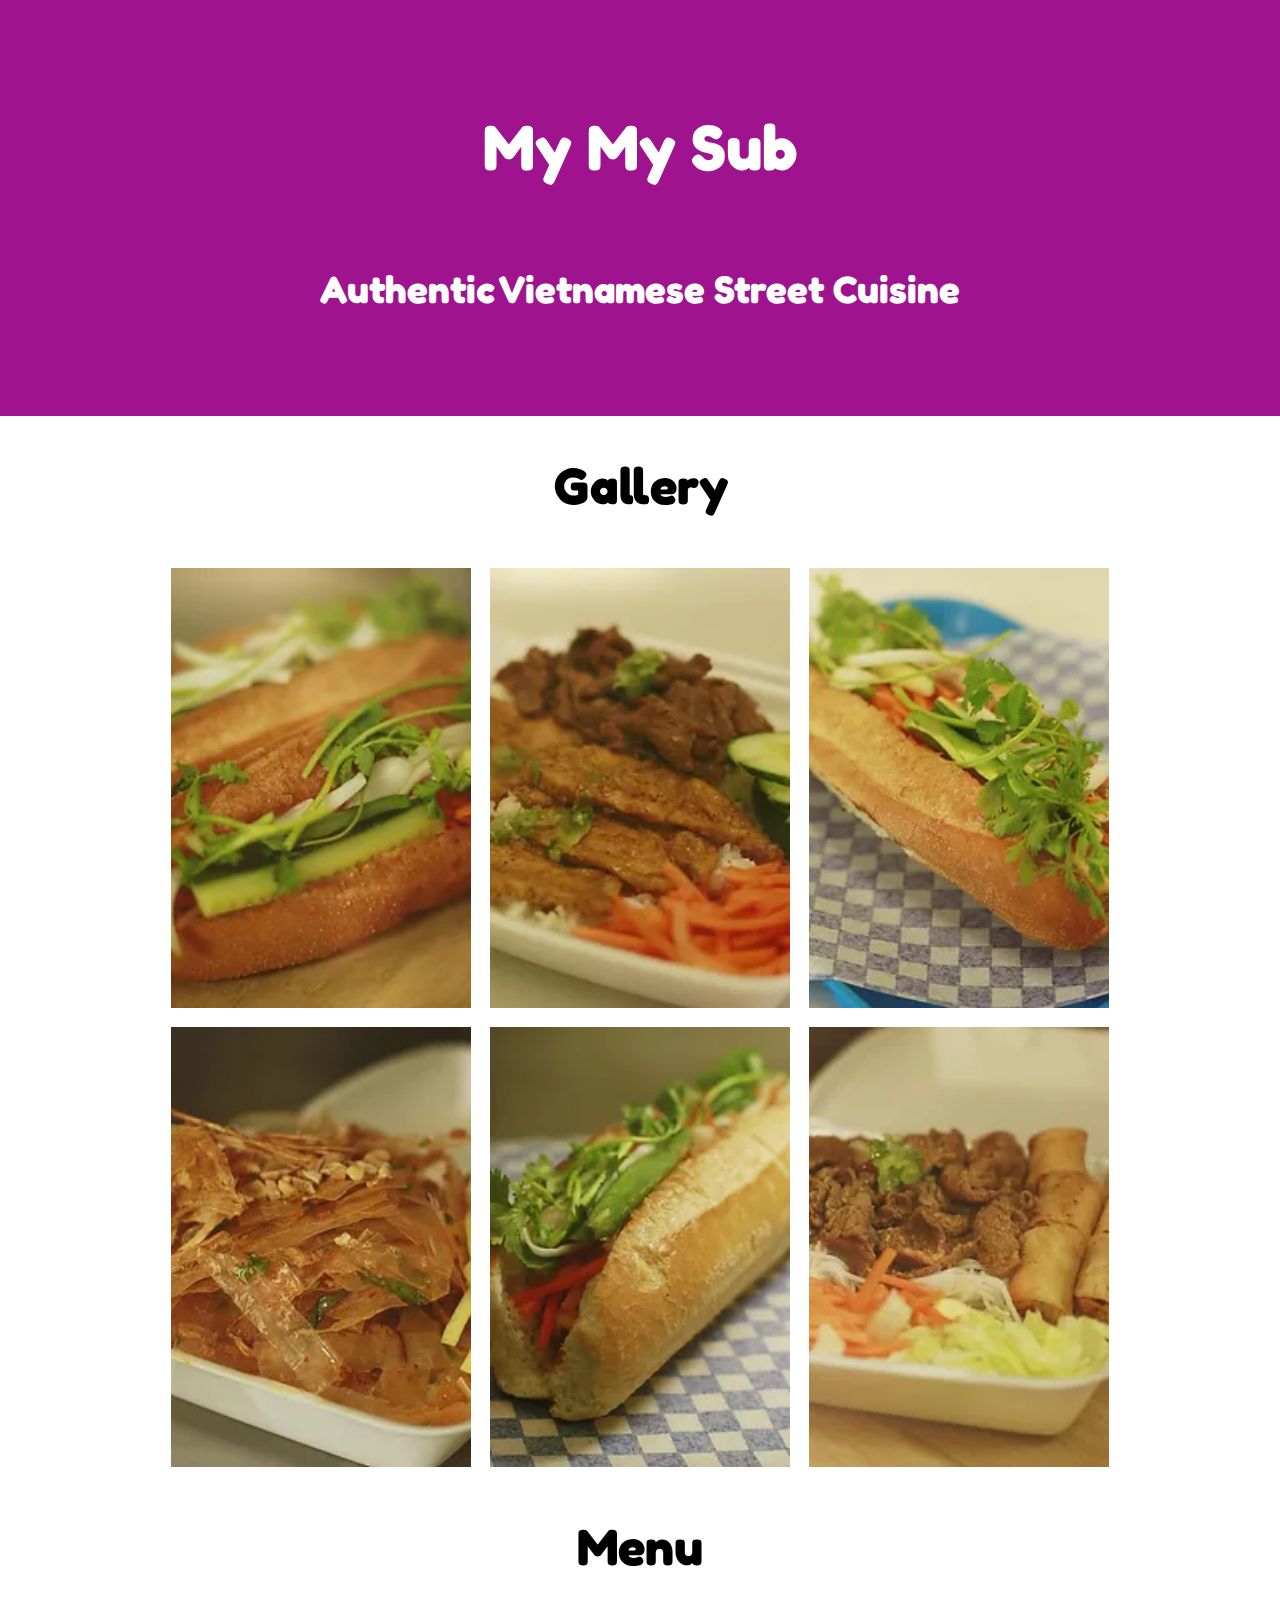
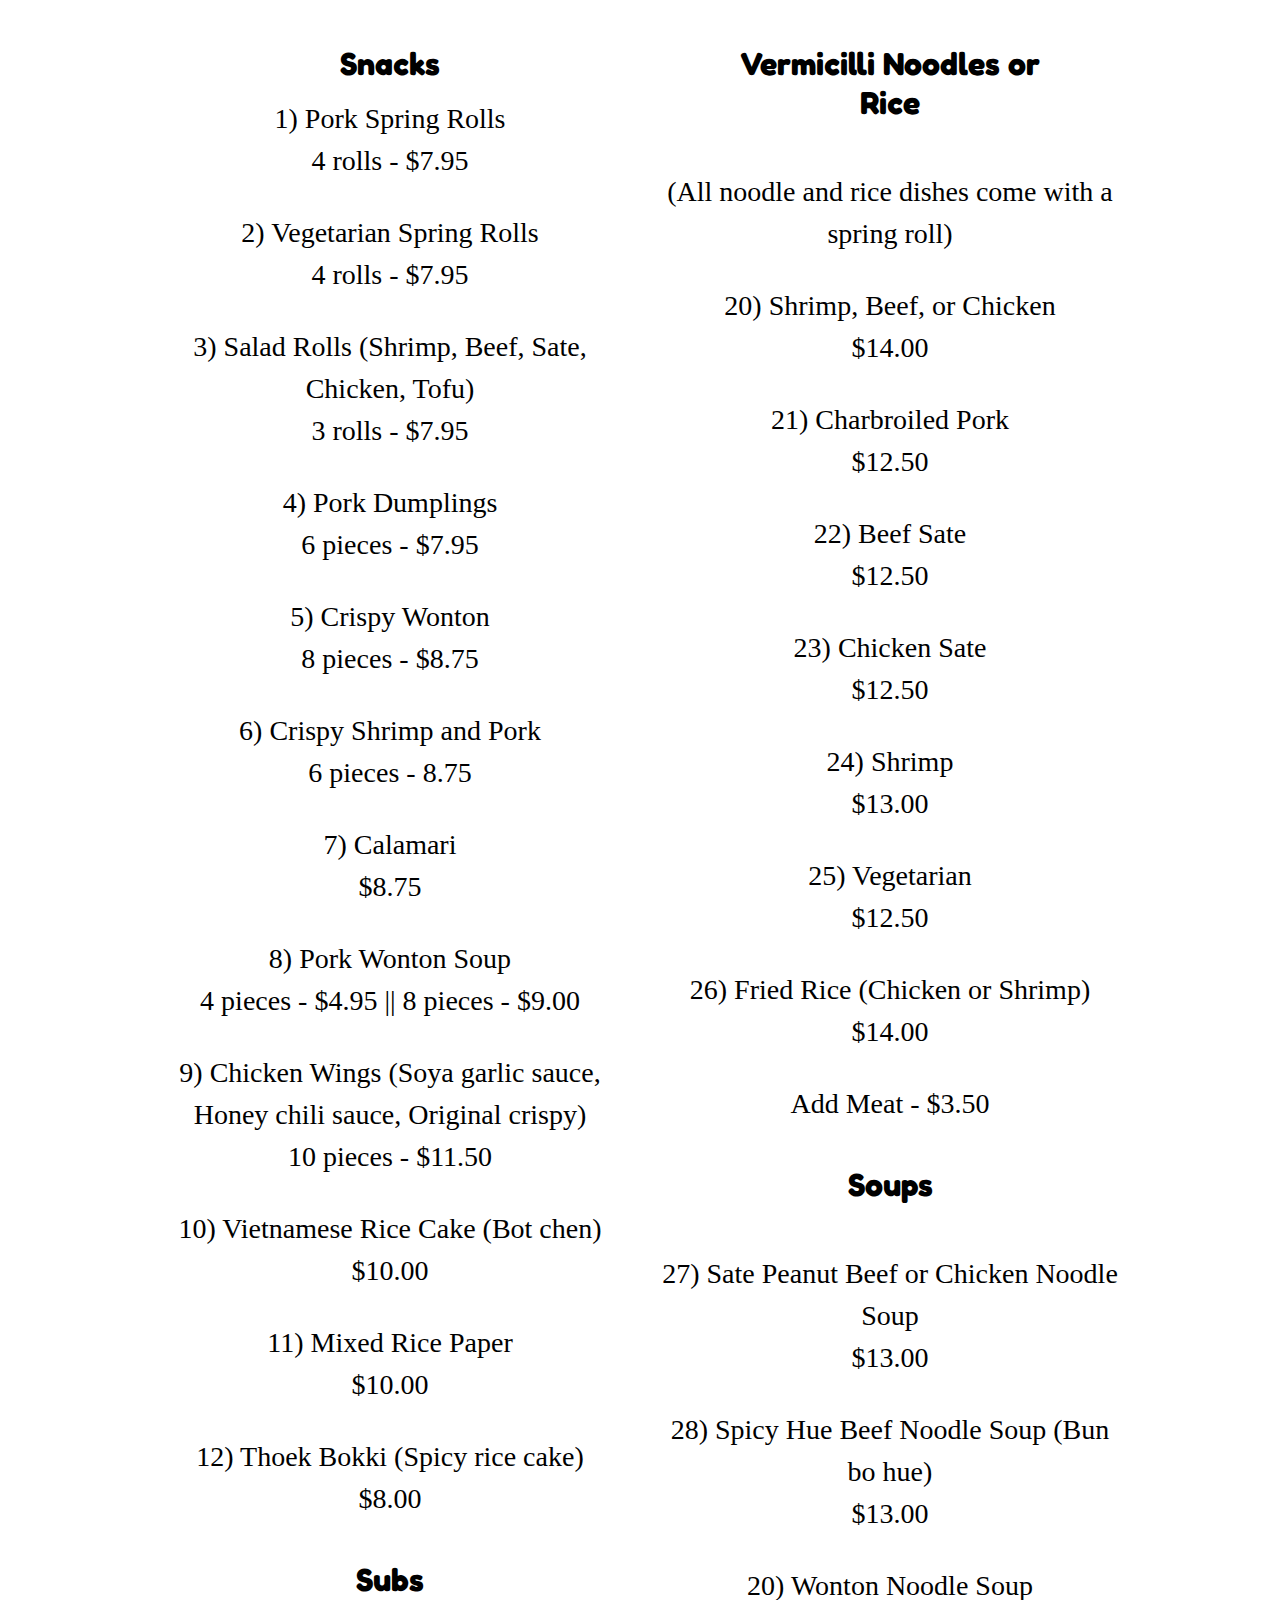
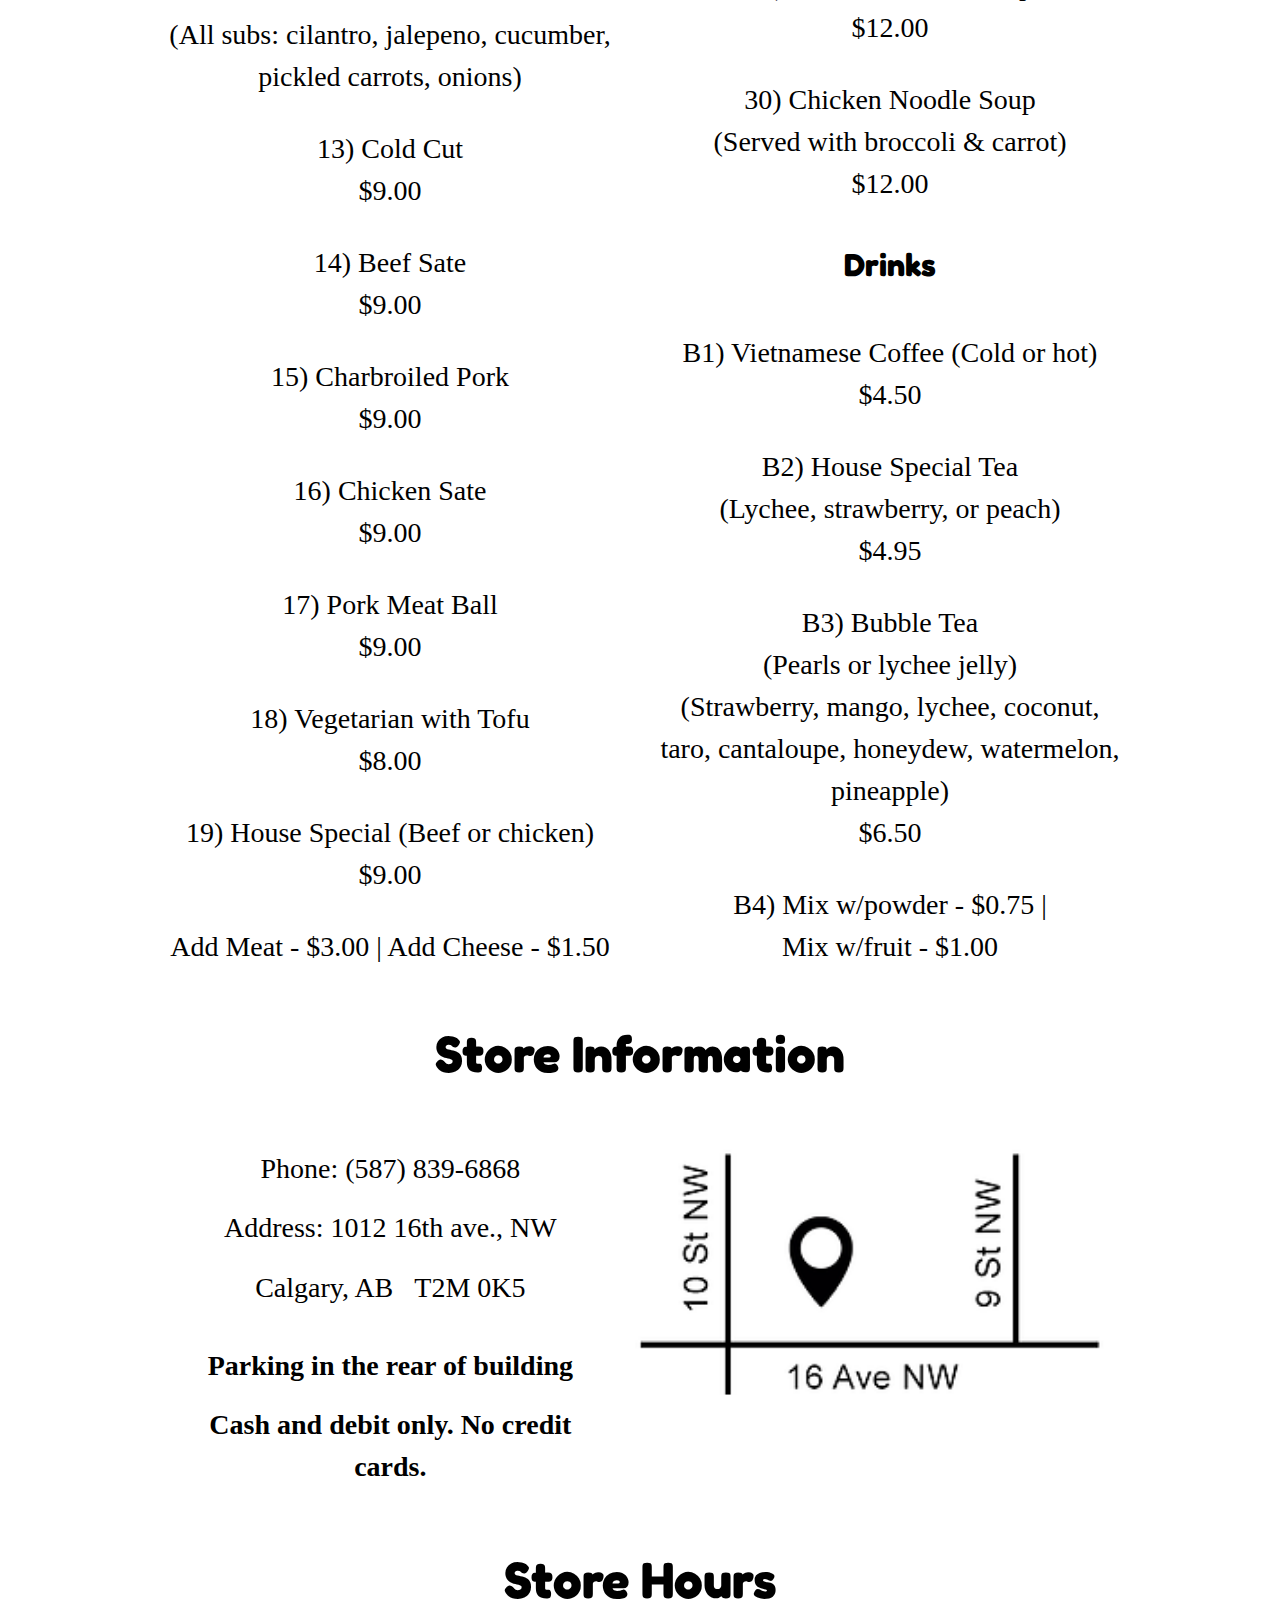
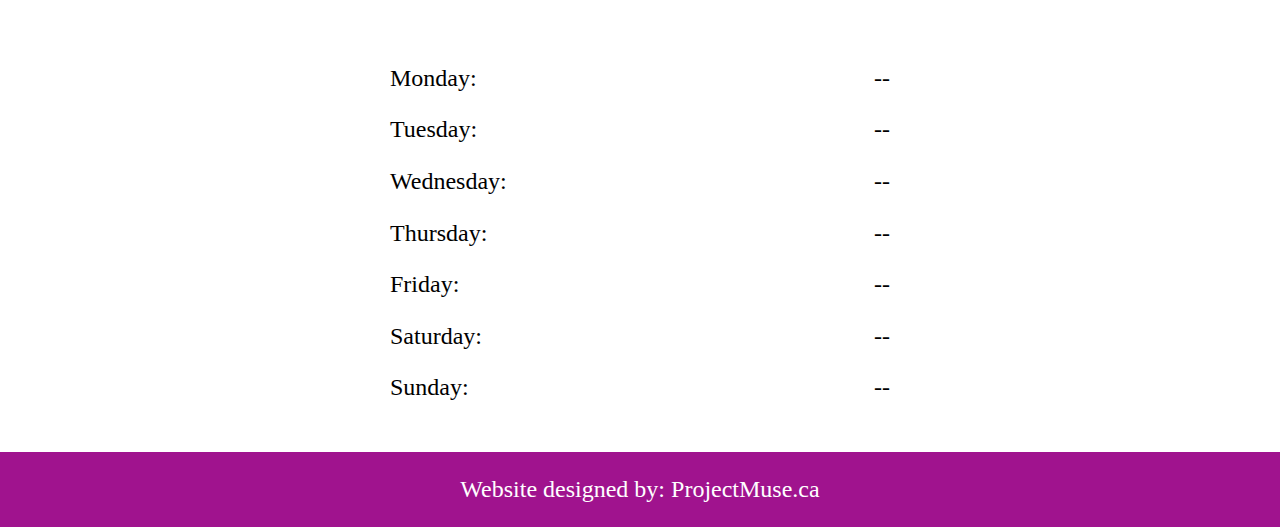
==== index.html @ 202b10a9 "Add files via upload" ====
<!doctype html>
<html lang="en-US">
  <head>
    <meta charset="utf-8">
	<title>My My Sub</title>
	<link rel="stylesheet" type="text/css" href="stylesheet.css">
  </head>
  
  <body>
    <header>
	  <h1>My My Sub</h1>
	  <h3>Authentic Vietnamese Street Cuisine</h3>
	</header>
	
	<h2>Gallery</h2>
	
	<main class="gallery">
	    <img class="galleryPic" src="dishPicOne.jpg">
		<img class="galleryPic" src="dishPicTwo.jpg">
		<img class="galleryPic" src="dishPicThree.jpg">
		<img class="galleryPic" src="dishPicFour.jpg">
		<img class="galleryPic" src="dishPicFive.jpg">
		<img class="galleryPic" src="dishPicSix.jpg">
	</main>
	
	<h2>Menu</h2>
	
	<main class="menu">
	  <div class="column">
	    <h4>Snacks</h4>
		  <p class="menuItem">1) Pork Spring Rolls<br />
		    4 rolls - $7.95</p>
		  <p class="menuItem">2) Vegetarian Spring Rolls<br />
		    4 rolls - $7.95</p>
		  <p class="menuItem">3) Salad Rolls (Shrimp, Beef, Sate, Chicken, Tofu)<br />
			3 rolls - $7.95</p>
		  <p class="menuItem">4) Pork Dumplings<br />
		    6 pieces - $7.95</p>
		  <p class="menuItem">5) Crispy Wonton<br />
		    8 pieces - $8.75</p>
		  <p class="menuItem">6) Crispy Shrimp and Pork<br />
		    6 pieces - 8.75</p>
		  <p class="menuItem">7) Calamari<br />
		    $8.75</p>
		  <p class="menuItem">8) Pork Wonton Soup<br />
		    4 pieces - $4.95 || 8 pieces - $9.00</p>
		  <p class="menuItem">9) Chicken Wings (Soya garlic sauce, Honey chili sauce, Original crispy)<br />
			10 pieces - $11.50</p>
		  <p class="menuItem">10) Vietnamese Rice Cake (Bot chen)<br />
		    $10.00</p>
		  <p class="menuItem">11) Mixed Rice Paper<br />
		    $10.00</p>
		  <p class="menuItem">12) Thoek Bokki (Spicy rice cake)<br />
		    $8.00</p>

		<h4>Subs</h4>
		  <p class="menuItem">(All subs: cilantro, jalepeno, cucumber, pickled carrots, onions)</p>
		  <p class="menuItem">13) Cold Cut<br />
		    $9.00</p>
		  <p class="menuItem">14) Beef Sate<br />
		    $9.00</p>
		  <p class="menuItem">15) Charbroiled Pork<br />
		    $9.00</p>
		  <p class="menuItem">16) Chicken Sate<br />
		    $9.00</p>
		  <p class="menuItem">17) Pork Meat Ball<br />
		    $9.00</p>
		  <p class="menuItem">18) Vegetarian with Tofu<br />
		    $8.00</p>
		  <p class="menuItem">19) House Special (Beef or chicken)<br />
			$9.00</p>
		  <p class="menuItem">Add Meat - $3.00 | Add Cheese - $1.50</p>
	  </div>
	  
	  <div class="column">
	    <h4>Vermicilli Noodles or Rice</h4>
		  <p class="menuItem">(All noodle and rice dishes come with a spring roll)</p>
		  <p class="menuItem">20) Shrimp, Beef, or Chicken<br />
		    $14.00</p>
		  <p class="menuItem">21) Charbroiled Pork<br />
		    $12.50</p>
		  <p class="menuItem">22) Beef Sate<br />
		    $12.50</p>
		  <p class="menuItem">23) Chicken Sate<br />
		    $12.50</p>
		  <p class="menuItem">24) Shrimp<br />
		    $13.00</p>
		  <p class="menuItem">25) Vegetarian<br />
		    $12.50</p>
		  <p class="menuItem">26) Fried Rice (Chicken or Shrimp)<br />
			$14.00</p>
		  <p class="menuItem">Add Meat - $3.50</p>

		<h4>Soups</h4>
		  <p class="menuItem">27) Sate Peanut Beef or Chicken Noodle Soup<br />
		    $13.00</p>
		  <p class="menuItem">28) Spicy Hue Beef Noodle Soup (Bun bo hue)<br />
		    $13.00</p>
		  <p class="menuItem">20) Wonton Noodle Soup<br />
		    $12.00</p>
		  <p class="menuItem">30) Chicken Noodle Soup<br />
		    (Served with broccoli & carrot)<br />
			$12.00</p>

		<h4>Drinks</h4>
		  <p class="menuItem">B1) Vietnamese Coffee (Cold or hot)<br />
		    $4.50</p>
		  <p class="menuItem">B2) House Special Tea<br />
		    (Lychee, strawberry, or peach)<br />
			$4.95</p>
		  <p class="menuItem">B3) Bubble Tea<br />
		    (Pearls or lychee jelly)<br />
			(Strawberry, mango, lychee, coconut, taro,
			cantaloupe, honeydew, watermelon, pineapple)<br />
			$6.50</p>
		  <p class="menuItem">B4) Mix w/powder - $0.75 |<br />Mix w/fruit - $1.00</p>
	  </div>
	</main>
	
	<h2>Store Information</h2>
	
	<main class="info">
	  <div class="column">
		<p class="infoItem">Phone:&nbsp;(587) 839-6868</p>
		<p class="infoItem">Address:&nbsp;1012 16th ave., NW</p>
		<p class="infoItem">Calgary, AB&nbsp;&nbsp;&nbsp;T2M 0K5</p><br/>
		
		<p class="infoItem"><strong>Parking in the rear of building</strong></p>
		<p class="infoItem"><strong>Cash and debit only.  No credit cards.</strong></p>
	  </div>
	  <div class="column">
	    <img id="mapPic" src="map.jpg">
	  </div>
	</main>
	
	<h2>Store Hours</h2>
	
	<main class="hours">
	  <div class="column">
		<div class="datesRow"><p class="datesItem">Monday: </p><p class="datesItem">--</p></div>
		<div class="datesRow"><p class="datesItem">Tuesday: </p><p class="datesItem">--</p></div>
		<div class="datesRow"><p class="datesItem">Wednesday: </p><p class="datesItem">--</p></div>
		<div class="datesRow"><p class="datesItem">Thursday: </p><p class="datesItem">--</p></div>
		<div class="datesRow"><p class="datesItem">Friday: </p><p class="datesItem">--</p></div>
		<div class="datesRow"><p class="datesItem">Saturday: </p><p class="datesItem">--</p></div>
		<div class="datesRow"><p class="datesItem">Sunday: </p><p class="datesItem">--</p></div>
	  </div>
	</main>
	
	<footer>
	  <p class="footerParagraph" style="color: white;">Website designed by: ProjectMuse.ca</p>
	</footer>
  </body>
</html>
---- stylesheet.css ----
/*Fonts*/
@import url('https://fonts.googleapis.com/css2?family=Fredoka+One&display=swap');

/*Website Sub-main Areas*/
/*Gallery Area*/
.gallery{
	display: flex;
	flex-flow: row wrap;
	justify-content: center;
	align-content: center;
	align-items: center;
	max-width: 60em;
	margin: auto;
}

.galleryPic{
	width: 300px;
	margin: 1%;
}



/*Menu Area*/
.menu{
	display: flex;
	flex-flow: row wrap;
	margin: auto;
}

.menuItem{
	display: flex;
	flex-direction: row wrap;
	justify-content: space-around;
	align-content: center;
	align-items: center;
	text-align: center;
	font-size: 28px;
	line-height: 1.5;
	margin: 3%;
}

/*Store Info and Hours Area*/
.info{
	display: flex;
	flex-flow: row wrap;
	justify-content: space-between;
	align-items: top;
	width: 60em;
}

.infoItem{
	display: flex;
	flex-direction: row wrap;
	justify-content: space-evenly;
	align-content: center;
	align-items: center;
	text-align: center;
	font-size: 28px;
	line-height: 1.5;
	margin: 2%;
}

.hours{
	display: flex;
	flex-flow: row wrap;
	max-width: 40em;
	margin: auto;
}

.datesRow{
	display: flex;
	flex-direction: row;
	justify-content: space-between;
	align-items: center;
	margin: 0;
	font-size: 24px;
	line-height: .15;
	width: 500px;
}

#mapPic{
	width: 30em;
	margin: 0% auto;
}

/*Main Website Areas*/
header{
	display: flex;
	flex-direction: column;
	justify-content: center;
	align-items: center;
	background-color: #a0138e;
	padding: 3em;
	height: 20em;
	width: 100%;
}

main{
	display: flex;
	flex-flow: column wrap;
	justify-content: space-evenly;
	margin: 1%;
}

footer{
	display: flex;
	flex-direction: row;
	justify-content: center;
	align-items: center;
	background-color: #a0138e;
	width: 100%;
	margin-top: 3%;
	position: relative;
	left: 0;
	right: 0;
	bottom: 0;
	font-size: 24px;
}

/*Website Structure and Elements*/
h1, h3{
	color: white;
	font-family: 'Fredoka One', cursive;
	text-align: center;
}

h2, h4{
	font-family: 'Fredoka One', cursive;
	text-align: center;
}

h1{
	font-size: 4em;
}

h2{
	font-size: 3.2em;
	margin-top: 3%;
}

h3{
	font-size: 2.4em;
}

h4{
	font-size: 2em;
	margin: 5% auto auto auto;
	max-width: 10em;
}

.column{
	display: flex;
	flex-direction: column;
	justify-content: space-between;
	align-items: center;
	max-width: 500px;
	margin: 0% auto;
}

body{
	display: flex;
	flex-direction: column;
	justify-content: center;
	align-items: center;
	margin: auto;
}


/*Media Queries*/
@media only screen 
  and (min-device-width: 320px) 
  and (max-device-width: 480px)
  and (-webkit-min-device-pixel-ratio: 2){
	h1{
	  font-size: 4.4rem;
	}

	h2{
	  font-size: 4.4rem;
	  margin-top: 5%;
	}

	h3{
	  font-size: 3.6rem;
	}

	h4{
	  font-size: 4em;
	}
	
	.footerParagraph{
		font-size: 2.8rem;
	}
	
	.menuItem, .infoItem, .datesItem{
		font-size: 4rem;
	}
	
	.pictureDiv{
	  display: flex;
	  flex-flow: row wrap;
	  justify-content: center;
	  align-content: center;
	  align-items: center;
	  margin: auto;
	}
	
	.menu{
	  display: flex;
	  flex-flow: column wrap;
	  margin: auto;
	}
	
	.info{
	  display: flex;
	  flex-flow: column wrap;
	  margin: auto;
	}
	
	.column{
	  display: flex;
	  flex-direction: column;
	  justify-content: space-evenly;
	  align-items: center;
	  max-width: 100%;
	  margin: 0% 5% auto 5%;
	}
}
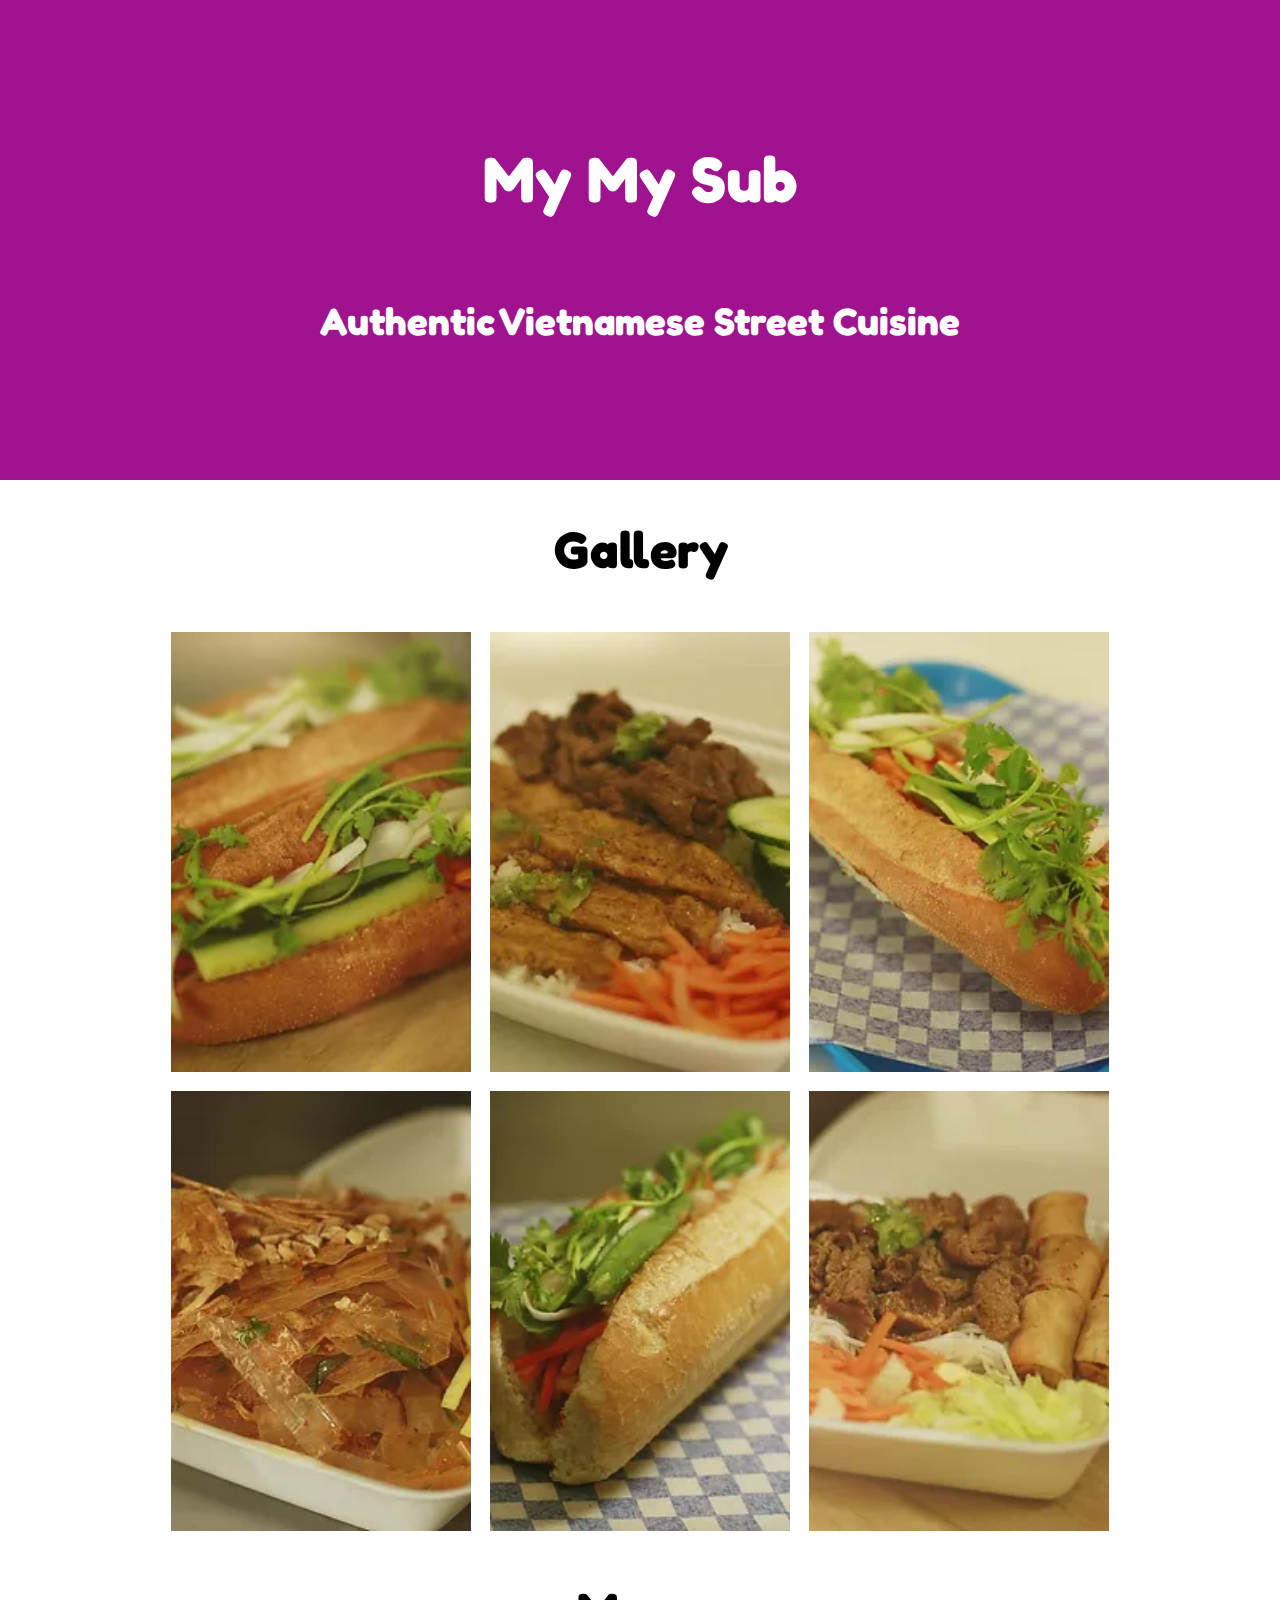
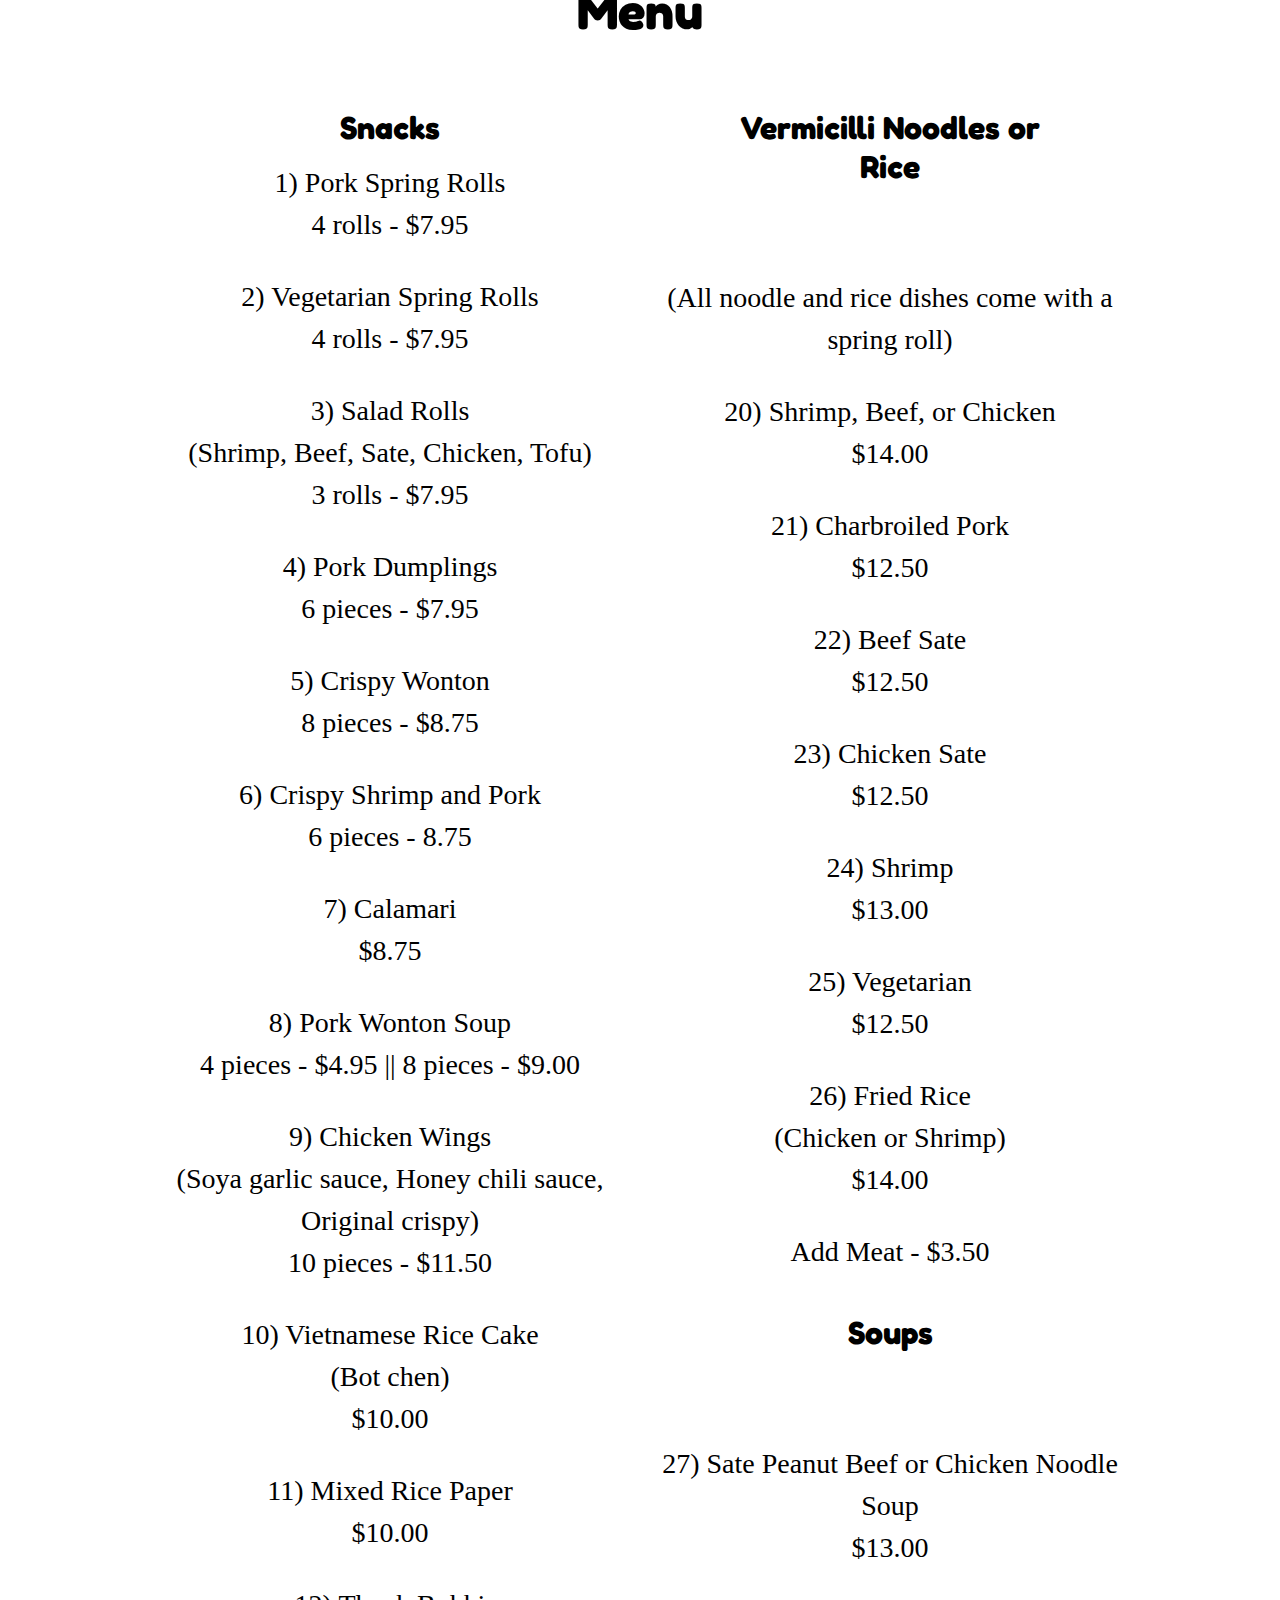
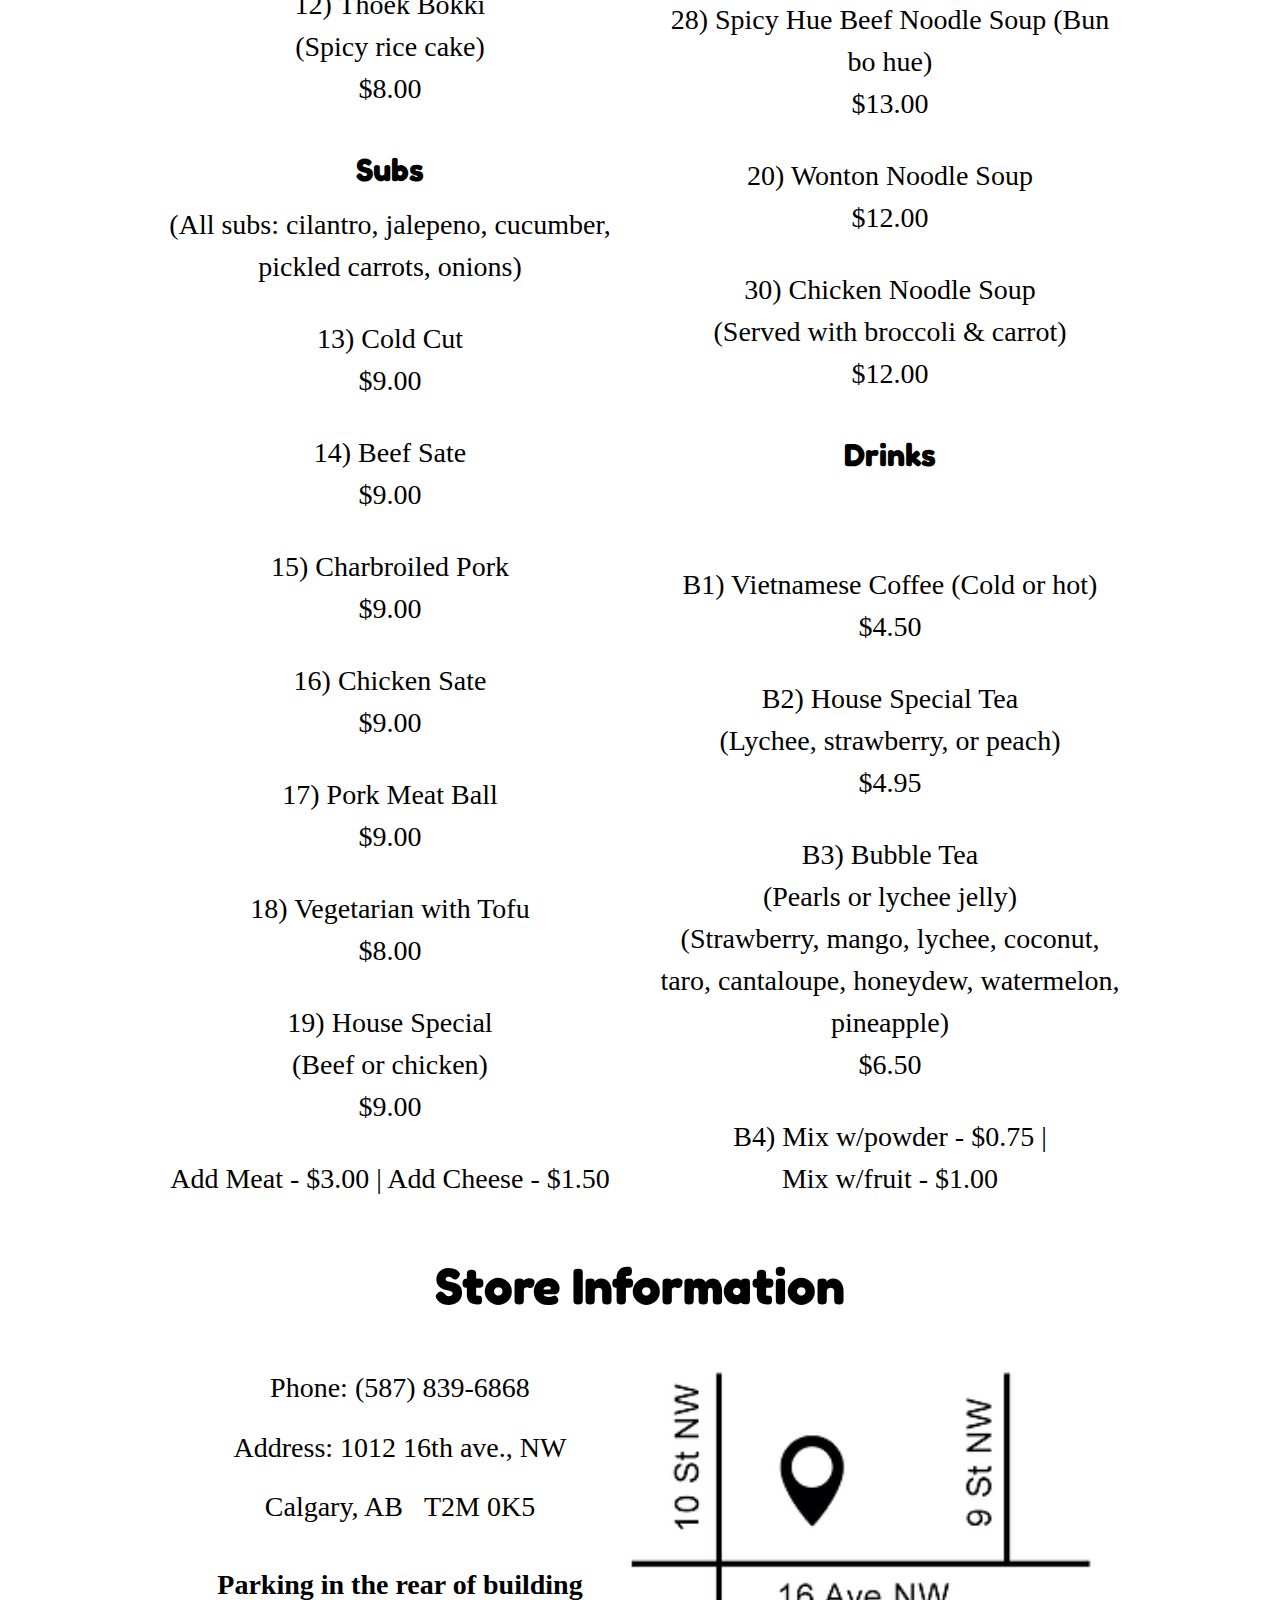
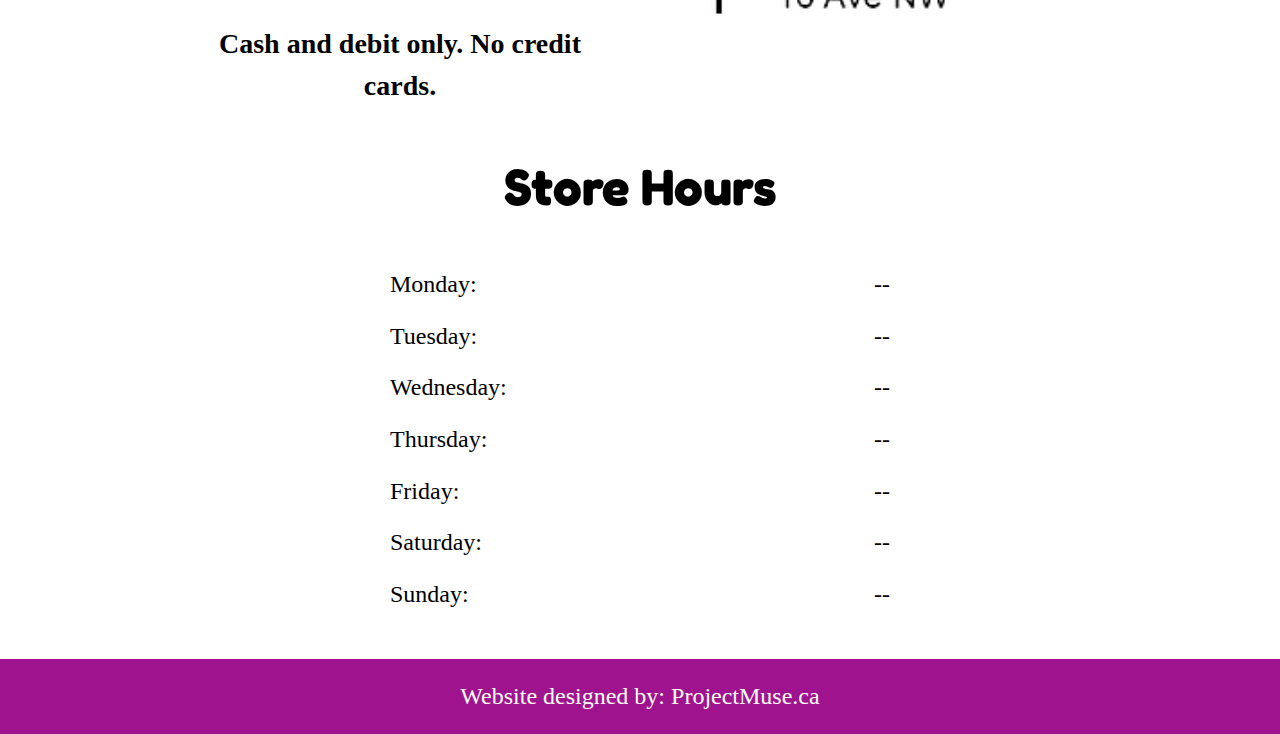
==== commit 4468c1bf: "Add files via upload" ====
--- a/index.html
+++ b/index.html
@@ -15,12 +15,14 @@
 	<h2>Gallery</h2>
 	
 	<main class="gallery">
+	  <div class="pictureDiv">
 	    <img class="galleryPic" src="dishPicOne.jpg">
 		<img class="galleryPic" src="dishPicTwo.jpg">
 		<img class="galleryPic" src="dishPicThree.jpg">
 		<img class="galleryPic" src="dishPicFour.jpg">
 		<img class="galleryPic" src="dishPicFive.jpg">
 		<img class="galleryPic" src="dishPicSix.jpg">
+	  </div>
 	</main>
 	
 	<h2>Menu</h2>
@@ -32,7 +34,7 @@
 		    4 rolls - $7.95</p>
 		  <p class="menuItem">2) Vegetarian Spring Rolls<br />
 		    4 rolls - $7.95</p>
-		  <p class="menuItem">3) Salad Rolls (Shrimp, Beef, Sate, Chicken, Tofu)<br />
+		  <p class="menuItem">3) Salad Rolls<br />(Shrimp, Beef, Sate, Chicken, Tofu)<br />
 			3 rolls - $7.95</p>
 		  <p class="menuItem">4) Pork Dumplings<br />
 		    6 pieces - $7.95</p>
@@ -44,13 +46,13 @@
 		    $8.75</p>
 		  <p class="menuItem">8) Pork Wonton Soup<br />
 		    4 pieces - $4.95 || 8 pieces - $9.00</p>
-		  <p class="menuItem">9) Chicken Wings (Soya garlic sauce, Honey chili sauce, Original crispy)<br />
+		  <p class="menuItem">9) Chicken Wings<br />(Soya garlic sauce, Honey chili sauce, Original crispy)<br />
 			10 pieces - $11.50</p>
-		  <p class="menuItem">10) Vietnamese Rice Cake (Bot chen)<br />
+		  <p class="menuItem">10) Vietnamese Rice Cake<br />(Bot chen)<br />
 		    $10.00</p>
 		  <p class="menuItem">11) Mixed Rice Paper<br />
 		    $10.00</p>
-		  <p class="menuItem">12) Thoek Bokki (Spicy rice cake)<br />
+		  <p class="menuItem">12) Thoek Bokki<br />(Spicy rice cake)<br />
 		    $8.00</p>
 
 		<h4>Subs</h4>
@@ -67,7 +69,7 @@
 		    $9.00</p>
 		  <p class="menuItem">18) Vegetarian with Tofu<br />
 		    $8.00</p>
-		  <p class="menuItem">19) House Special (Beef or chicken)<br />
+		  <p class="menuItem">19) House Special<br />(Beef or chicken)<br />
 			$9.00</p>
 		  <p class="menuItem">Add Meat - $3.00 | Add Cheese - $1.50</p>
 	  </div>
@@ -87,7 +89,7 @@
 		    $13.00</p>
 		  <p class="menuItem">25) Vegetarian<br />
 		    $12.50</p>
-		  <p class="menuItem">26) Fried Rice (Chicken or Shrimp)<br />
+		  <p class="menuItem">26) Fried Rice<br />(Chicken or Shrimp)<br />
 			$14.00</p>
 		  <p class="menuItem">Add Meat - $3.50</p>
 
--- a/stylesheet.css
+++ b/stylesheet.css
@@ -6,10 +6,16 @@
 .gallery{
 	display: flex;
 	flex-flow: row wrap;
+	
+	max-width: 60em;
+}
+
+.pictureDiv{
+	display: flex;
+	flex-flow: row wrap;
 	justify-content: center;
 	align-content: center;
 	align-items: center;
-	max-width: 60em;
 	margin: auto;
 }
 
@@ -43,9 +49,8 @@
 .info{
 	display: flex;
 	flex-flow: row wrap;
-	justify-content: space-between;
+	justify-content: center;
 	align-items: top;
-	width: 60em;
 }
 
 .infoItem{
@@ -90,16 +95,17 @@
 	justify-content: center;
 	align-items: center;
 	background-color: #a0138e;
-	padding: 3em;
-	height: 20em;
+	height: 30em;
 	width: 100%;
+	margin: 0;
+	padding: 0;
 }
 
 main{
 	display: flex;
 	flex-flow: column wrap;
-	justify-content: space-evenly;
-	margin: 1%;
+	justify-content: center;
+	margin: auto;
 }
 
 footer{
@@ -109,11 +115,8 @@
 	align-items: center;
 	background-color: #a0138e;
 	width: 100%;
-	margin-top: 3%;
-	position: relative;
-	left: 0;
-	right: 0;
-	bottom: 0;
+	margin: 3% 0% 0% 0%;
+	padding: 0;
 	font-size: 24px;
 }
 
@@ -171,8 +174,9 @@
   and (min-device-width: 320px) 
   and (max-device-width: 480px)
   and (-webkit-min-device-pixel-ratio: 2){
+/*Main font sizes*/
 	h1{
-	  font-size: 4.4rem;
+	  font-size: 5rem;
 	}
 
 	h2{
@@ -188,41 +192,64 @@
 	  font-size: 4em;
 	}
 	
+/*Main website sub-sections*/
+	.menuItem, .infoItem, .datesItem{
+		font-size: 4rem;
+	}
+	
+	.gallery{
+	  display: flex;
+	  flex-flow: column wrap;
+	  justify-content: center;
+	  align-items: center;
+	  max-width: 60em;
+	  margin: auto;
+	}
+	
+	.menu{
+	  display: flex;
+	  flex-flow: column wrap;
+	  margin: auto;
+	}
+	
+	.info{
+	  display: flex;
+	  flex-flow: column wrap;
+	  margin: auto;
+	}
+	
+	.column{
+	  display: flex;
+	  flex-direction: column;
+	  justify-content: space-evenly;
+	  align-items: center;
+	  max-width: 100%;
+	  margin: 0% 5% auto 5%;
+	}
+
+/*Main website sections*/
+	footer{
+	  display: flex;
+	  flex-direction: column;
+	  flex-wrap: wrap;
+	  justify-content: center;
+	  align-items: center;
+	  background-color: #a0138e;
+	  height: 5em;
+	  width: 100%;
+	  margin: 3% 0% 0% 0%;
+	  padding: 0;
+	}
+	
 	.footerParagraph{
 		font-size: 2.8rem;
 	}
 	
-	.menuItem, .infoItem, .datesItem{
-		font-size: 4rem;
-	}
-	
-	.pictureDiv{
-	  display: flex;
-	  flex-flow: row wrap;
+	body{
+	  display: flex;
+	  flex-flow: column wrap;
 	  justify-content: center;
-	  align-content: center;
-	  align-items: center;
-	  margin: auto;
-	}
-	
-	.menu{
-	  display: flex;
-	  flex-flow: column wrap;
-	  margin: auto;
-	}
-	
-	.info{
-	  display: flex;
-	  flex-flow: column wrap;
-	  margin: auto;
-	}
-	
-	.column{
-	  display: flex;
-	  flex-direction: column;
-	  justify-content: space-evenly;
-	  align-items: center;
-	  max-width: 100%;
-	  margin: 0% 5% auto 5%;
+	  align-items: center;
+	  margin: auto;
 	}
 }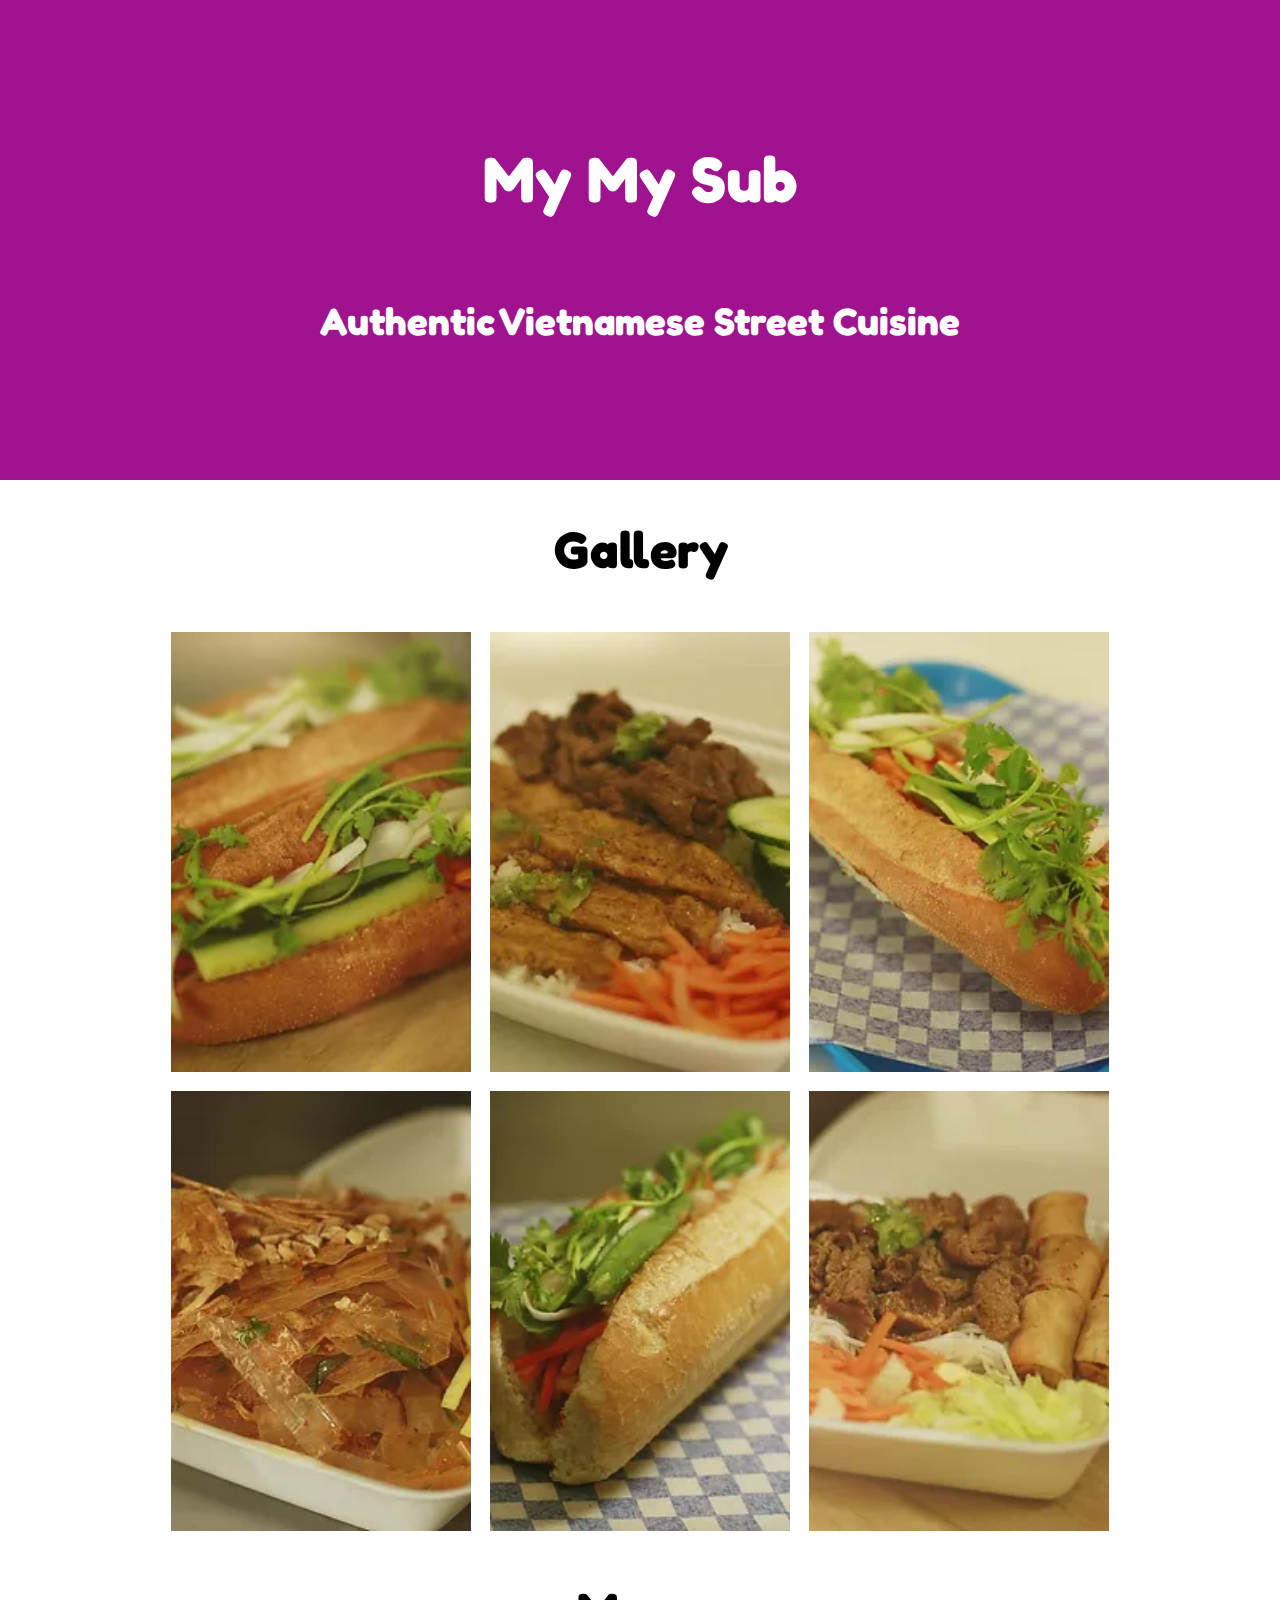
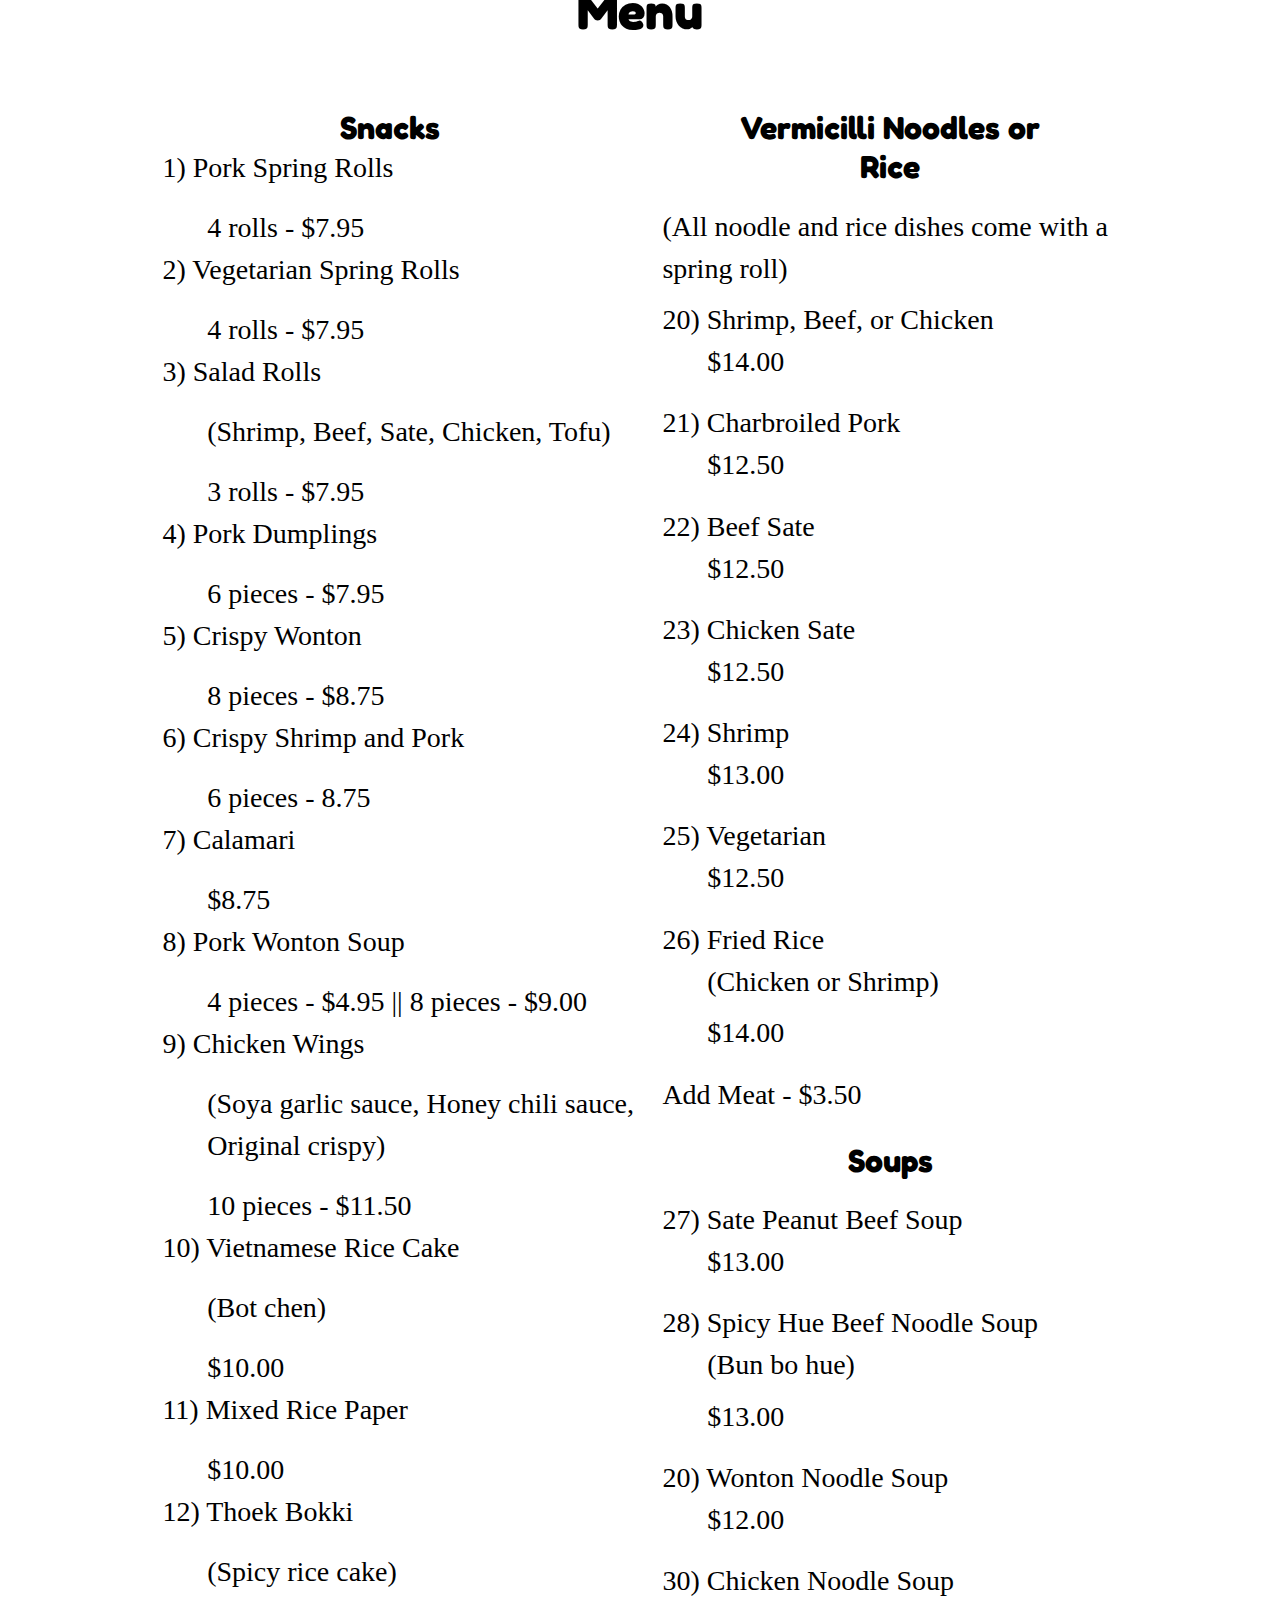
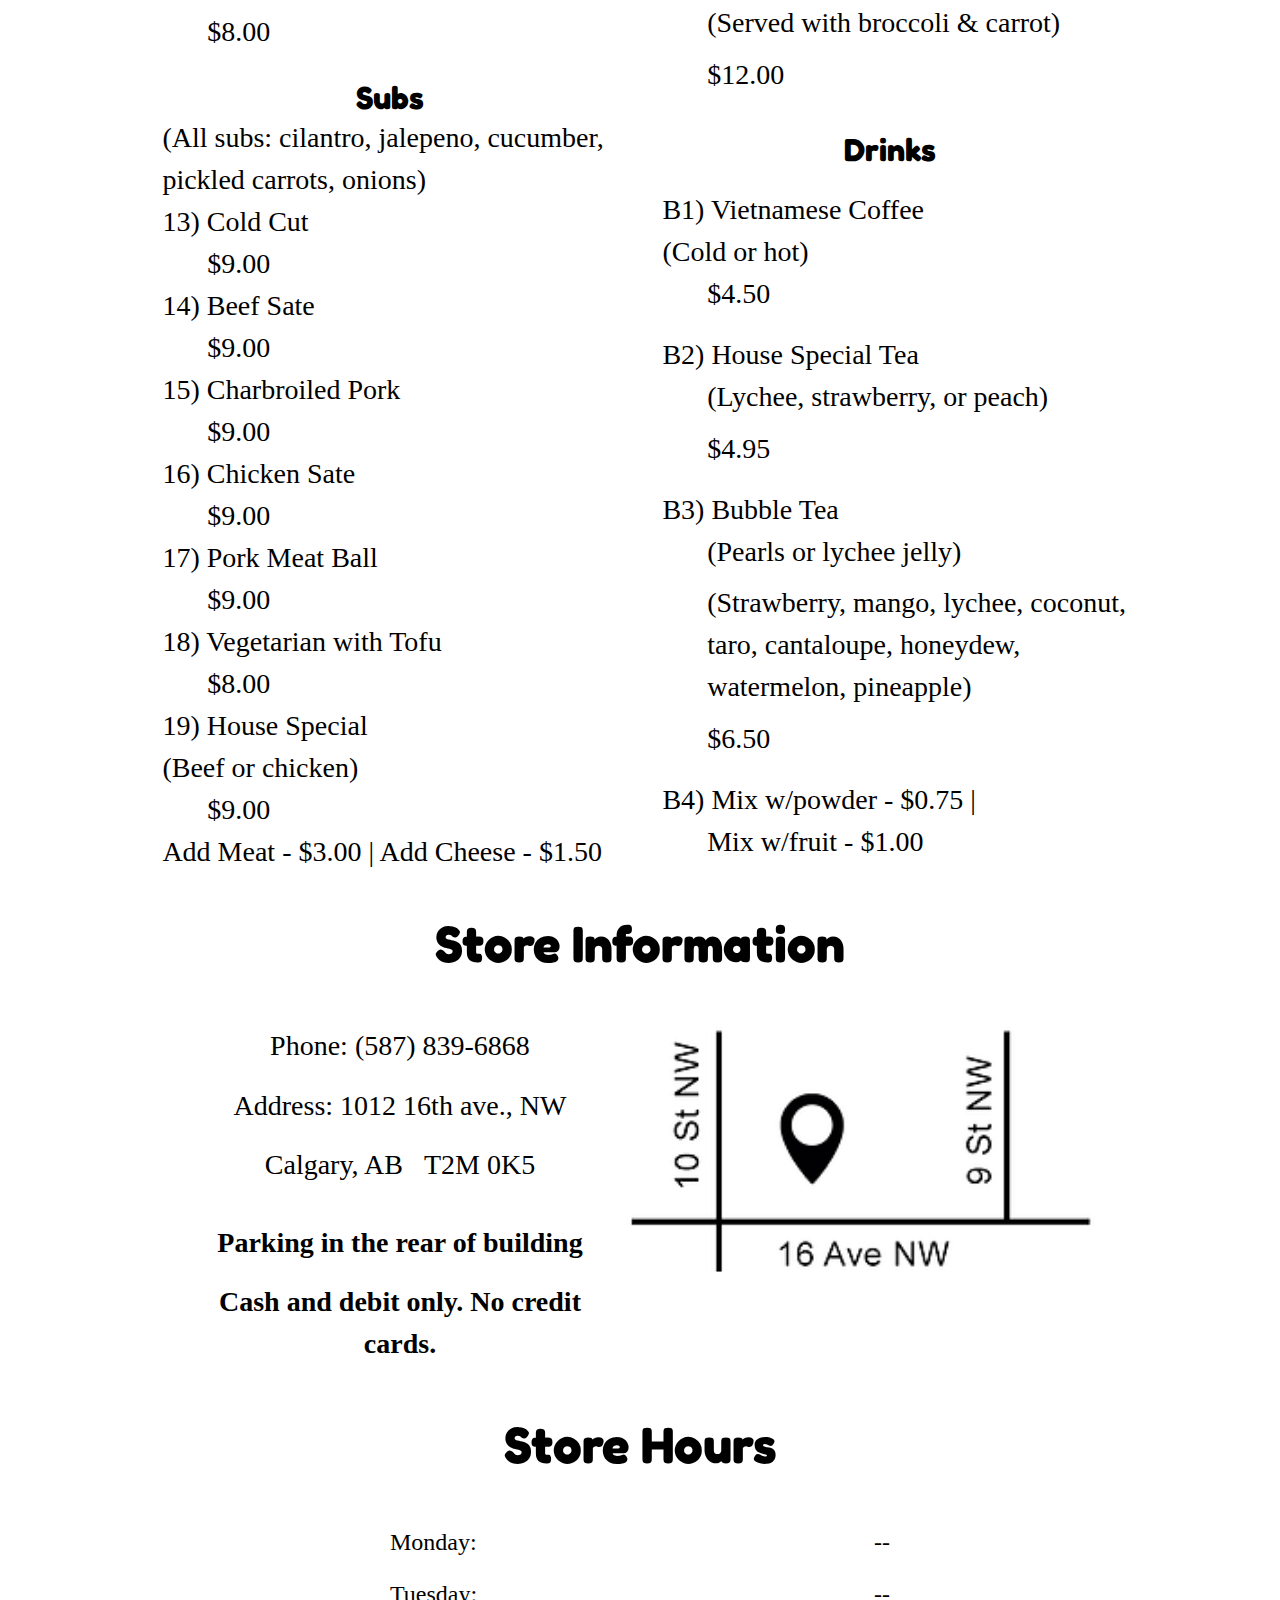
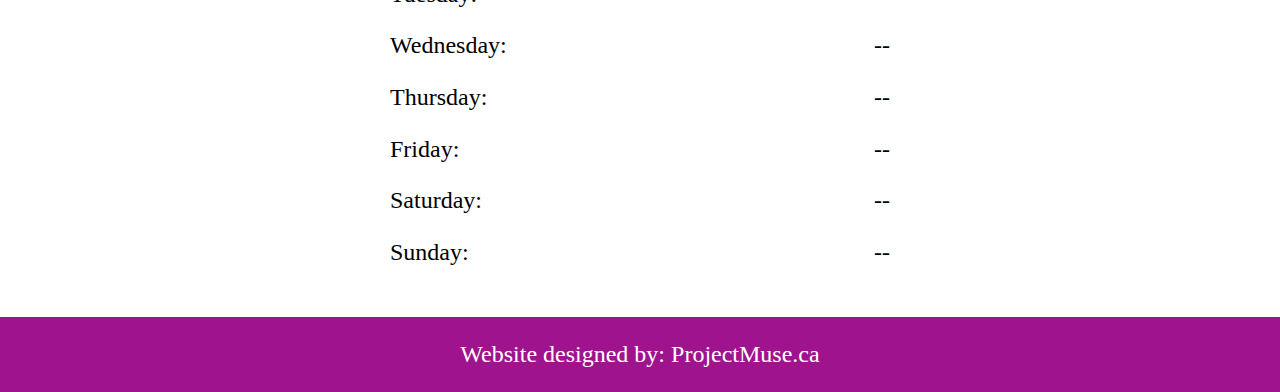
==== commit 349b35d5: "Add files via upload" ====
--- a/index.html
+++ b/index.html
@@ -30,92 +30,99 @@
 	<main class="menu">
 	  <div class="column">
 	    <h4>Snacks</h4>
-		  <p class="menuItem">1) Pork Spring Rolls<br />
-		    4 rolls - $7.95</p>
-		  <p class="menuItem">2) Vegetarian Spring Rolls<br />
-		    4 rolls - $7.95</p>
-		  <p class="menuItem">3) Salad Rolls<br />(Shrimp, Beef, Sate, Chicken, Tofu)<br />
-			3 rolls - $7.95</p>
-		  <p class="menuItem">4) Pork Dumplings<br />
-		    6 pieces - $7.95</p>
-		  <p class="menuItem">5) Crispy Wonton<br />
-		    8 pieces - $8.75</p>
-		  <p class="menuItem">6) Crispy Shrimp and Pork<br />
-		    6 pieces - 8.75</p>
-		  <p class="menuItem">7) Calamari<br />
-		    $8.75</p>
-		  <p class="menuItem">8) Pork Wonton Soup<br />
-		    4 pieces - $4.95 || 8 pieces - $9.00</p>
-		  <p class="menuItem">9) Chicken Wings<br />(Soya garlic sauce, Honey chili sauce, Original crispy)<br />
-			10 pieces - $11.50</p>
-		  <p class="menuItem">10) Vietnamese Rice Cake<br />(Bot chen)<br />
-		    $10.00</p>
-		  <p class="menuItem">11) Mixed Rice Paper<br />
-		    $10.00</p>
-		  <p class="menuItem">12) Thoek Bokki<br />(Spicy rice cake)<br />
-		    $8.00</p>
+		  <p class="menuItem">1) Pork Spring Rolls</p><br />
+		    <p class="menuItemLineTwo">4 rolls - $7.95</p>
+		  <p class="menuItem">2) Vegetarian Spring Rolls</p><br />
+		    <p class="menuItemLineTwo">4 rolls - $7.95</p>
+		  <p class="menuItem">3) Salad Rolls</p><br />
+		    <p class="menuItemLineTwo">(Shrimp, Beef, Sate, Chicken, Tofu)</p><br />
+			<p class="menuItemLineTwo">3 rolls - $7.95</p>
+		  <p class="menuItem">4) Pork Dumplings</p><br />
+		    <p class="menuItemLineTwo">6 pieces - $7.95</p>
+		  <p class="menuItem">5) Crispy Wonton</p><br />
+		    <p class="menuItemLineTwo">8 pieces - $8.75</p>
+		  <p class="menuItem">6) Crispy Shrimp and Pork</p><br />
+		    <p class="menuItemLineTwo">6 pieces - 8.75</p>
+		  <p class="menuItem">7) Calamari</p><br />
+		    <p class="menuItemLineTwo">$8.75</p>
+		  <p class="menuItem">8) Pork Wonton Soup</p><br />
+		    <p class="menuItemLineTwo">4 pieces - $4.95 || 8 pieces - $9.00</p>
+		  <p class="menuItem">9) Chicken Wings</p><br />
+		    <p class="menuItemLineTwo">(Soya garlic sauce, Honey chili sauce, Original crispy)</p><br />
+			<p class="menuItemLineTwo">10 pieces - $11.50</p>
+		  <p class="menuItem">10) Vietnamese Rice Cake</p><br />
+		    <p class="menuItemLineTwo">(Bot chen)</p><br />
+		    <p class="menuItemLineTwo">$10.00</p>
+		  <p class="menuItem">11) Mixed Rice Paper</p><br />
+		    <p class="menuItemLineTwo">$10.00</p>
+		  <p class="menuItem">12) Thoek Bokki</p><br />
+		    <p class="menuItemLineTwo">(Spicy rice cake)</p><br />
+		    <p class="menuItemLineTwo">$8.00</p>
 
 		<h4>Subs</h4>
 		  <p class="menuItem">(All subs: cilantro, jalepeno, cucumber, pickled carrots, onions)</p>
-		  <p class="menuItem">13) Cold Cut<br />
-		    $9.00</p>
-		  <p class="menuItem">14) Beef Sate<br />
-		    $9.00</p>
-		  <p class="menuItem">15) Charbroiled Pork<br />
-		    $9.00</p>
-		  <p class="menuItem">16) Chicken Sate<br />
-		    $9.00</p>
-		  <p class="menuItem">17) Pork Meat Ball<br />
-		    $9.00</p>
-		  <p class="menuItem">18) Vegetarian with Tofu<br />
-		    $8.00</p>
-		  <p class="menuItem">19) House Special<br />(Beef or chicken)<br />
-			$9.00</p>
+		  <p class="menuItem">13) Cold Cut</p>
+		    <p class="menuItemLineTwo">$9.00</p>
+		  <p class="menuItem">14) Beef Sate</p>
+		    <p class="menuItemLineTwo">$9.00</p>
+		  <p class="menuItem">15) Charbroiled Pork</p>
+		    <p class="menuItemLineTwo">$9.00</p>
+		  <p class="menuItem">16) Chicken Sate</p>
+		    <p class="menuItemLineTwo">$9.00</p>
+		  <p class="menuItem">17) Pork Meat Ball</p>
+		    <p class="menuItemLineTwo">$9.00</p>
+		  <p class="menuItem">18) Vegetarian with Tofu</p>
+		    <p class="menuItemLineTwo">$8.00</p>
+		  <p class="menuItem">19) House Special<br />(Beef or chicken)</p>
+			<p class="menuItemLineTwo">$9.00</p>
 		  <p class="menuItem">Add Meat - $3.00 | Add Cheese - $1.50</p>
 	  </div>
 	  
 	  <div class="column">
 	    <h4>Vermicilli Noodles or Rice</h4>
 		  <p class="menuItem">(All noodle and rice dishes come with a spring roll)</p>
-		  <p class="menuItem">20) Shrimp, Beef, or Chicken<br />
-		    $14.00</p>
-		  <p class="menuItem">21) Charbroiled Pork<br />
-		    $12.50</p>
-		  <p class="menuItem">22) Beef Sate<br />
-		    $12.50</p>
-		  <p class="menuItem">23) Chicken Sate<br />
-		    $12.50</p>
-		  <p class="menuItem">24) Shrimp<br />
-		    $13.00</p>
-		  <p class="menuItem">25) Vegetarian<br />
-		    $12.50</p>
-		  <p class="menuItem">26) Fried Rice<br />(Chicken or Shrimp)<br />
-			$14.00</p>
+		  <p class="menuItem">20) Shrimp, Beef, or Chicken</p>
+		    <p class="menuItemLineTwo">$14.00</p>
+		  <p class="menuItem">21) Charbroiled Pork</p>
+		    <p class="menuItemLineTwo">$12.50</p>
+		  <p class="menuItem">22) Beef Sate</p>
+		    <p class="menuItemLineTwo">$12.50</p>
+		  <p class="menuItem">23) Chicken Sate</p>
+		    <p class="menuItemLineTwo">$12.50</p>
+		  <p class="menuItem">24) Shrimp</p>
+		    <p class="menuItemLineTwo">$13.00</p>
+		  <p class="menuItem">25) Vegetarian</p>
+		    <p class="menuItemLineTwo">$12.50</p>
+		  <p class="menuItem">26) Fried Rice</p>
+		    <p class="menuItemLineTwo">(Chicken or Shrimp)</p>
+			<p class="menuItemLineTwo">$14.00</p>
 		  <p class="menuItem">Add Meat - $3.50</p>
 
 		<h4>Soups</h4>
-		  <p class="menuItem">27) Sate Peanut Beef or Chicken Noodle Soup<br />
-		    $13.00</p>
-		  <p class="menuItem">28) Spicy Hue Beef Noodle Soup (Bun bo hue)<br />
-		    $13.00</p>
-		  <p class="menuItem">20) Wonton Noodle Soup<br />
-		    $12.00</p>
-		  <p class="menuItem">30) Chicken Noodle Soup<br />
-		    (Served with broccoli & carrot)<br />
-			$12.00</p>
+		  <p class="menuItem">27) Sate Peanut Beef Soup</p>
+		    <p class="menuItemLineTwo">$13.00</p>
+		  <p class="menuItem">28) Spicy Hue Beef Noodle Soup</p>
+		    <p class="menuItemLineTwo">(Bun bo hue)
+		    <p class="menuItemLineTwo">$13.00</p>
+		  <p class="menuItem">20) Wonton Noodle Soup</p>
+		    <p class="menuItemLineTwo">$12.00</p>
+		  <p class="menuItem">30) Chicken Noodle Soup</p>
+		    <p class="menuItemLineTwo">(Served with broccoli & carrot)</p>
+			<p class="menuItemLineTwo">$12.00</p>
 
 		<h4>Drinks</h4>
-		  <p class="menuItem">B1) Vietnamese Coffee (Cold or hot)<br />
-		    $4.50</p>
-		  <p class="menuItem">B2) House Special Tea<br />
-		    (Lychee, strawberry, or peach)<br />
-			$4.95</p>
-		  <p class="menuItem">B3) Bubble Tea<br />
-		    (Pearls or lychee jelly)<br />
-			(Strawberry, mango, lychee, coconut, taro,
-			cantaloupe, honeydew, watermelon, pineapple)<br />
-			$6.50</p>
-		  <p class="menuItem">B4) Mix w/powder - $0.75 |<br />Mix w/fruit - $1.00</p>
+		  <p class="menuItem">B1) Vietnamese Coffee<br />(Cold or hot)</p>
+		    <p class="menuItemLineTwo">$4.50</p>
+		  <p class="menuItem">B2) House Special Tea</p>
+		    <p class="menuItemLineTwo">(Lychee, strawberry, or peach)</p>
+			<p class="menuItemLineTwo">$4.95</p>
+		  <p class="menuItem">B3) Bubble Tea</p>
+		    <p class="menuItemLineTwo">(Pearls or lychee jelly)</p>
+			<p class="menuItemLineTwo">(Strawberry, mango, lychee, coconut, taro,
+			cantaloupe, honeydew, watermelon, pineapple)</p>
+			<p class="menuItemLineTwo">$6.50</p>
+		  <p class="menuItem">B4) Mix w/powder - $0.75 |</p>
+		    <p class="menuItemLineTwo">Mix w/fruit - $1.00</p>
 	  </div>
 	</main>
 	
--- a/stylesheet.css
+++ b/stylesheet.css
@@ -36,13 +36,21 @@
 .menuItem{
 	display: flex;
 	flex-direction: row wrap;
-	justify-content: space-around;
-	align-content: center;
-	align-items: center;
-	text-align: center;
+	justify-content: space-evenly;
+	text-align: left;
 	font-size: 28px;
 	line-height: 1.5;
-	margin: 3%;
+	margin: auto auto 0% .8em;
+}
+
+.menuItemLineTwo{
+	display: flex;
+	flex-direction: row wrap;
+	justify-content: space-evenly;
+	text-align: left;
+	font-size: 28px;
+	line-height: 1.5;
+	margin: 0% auto auto 2.4em;
 }
 
 /*Store Info and Hours Area*/
@@ -193,7 +201,7 @@
 	}
 	
 /*Main website sub-sections*/
-	.menuItem, .infoItem, .datesItem{
+	.menuItem, .menuItemLineTwo, .infoItem, .datesItem{
 		font-size: 4rem;
 	}
 	
@@ -237,7 +245,7 @@
 	  background-color: #a0138e;
 	  height: 5em;
 	  width: 100%;
-	  margin: 3% 0% 0% 0%;
+	  margin: 8% 0% 0% 0%;
 	  padding: 0;
 	}
 	
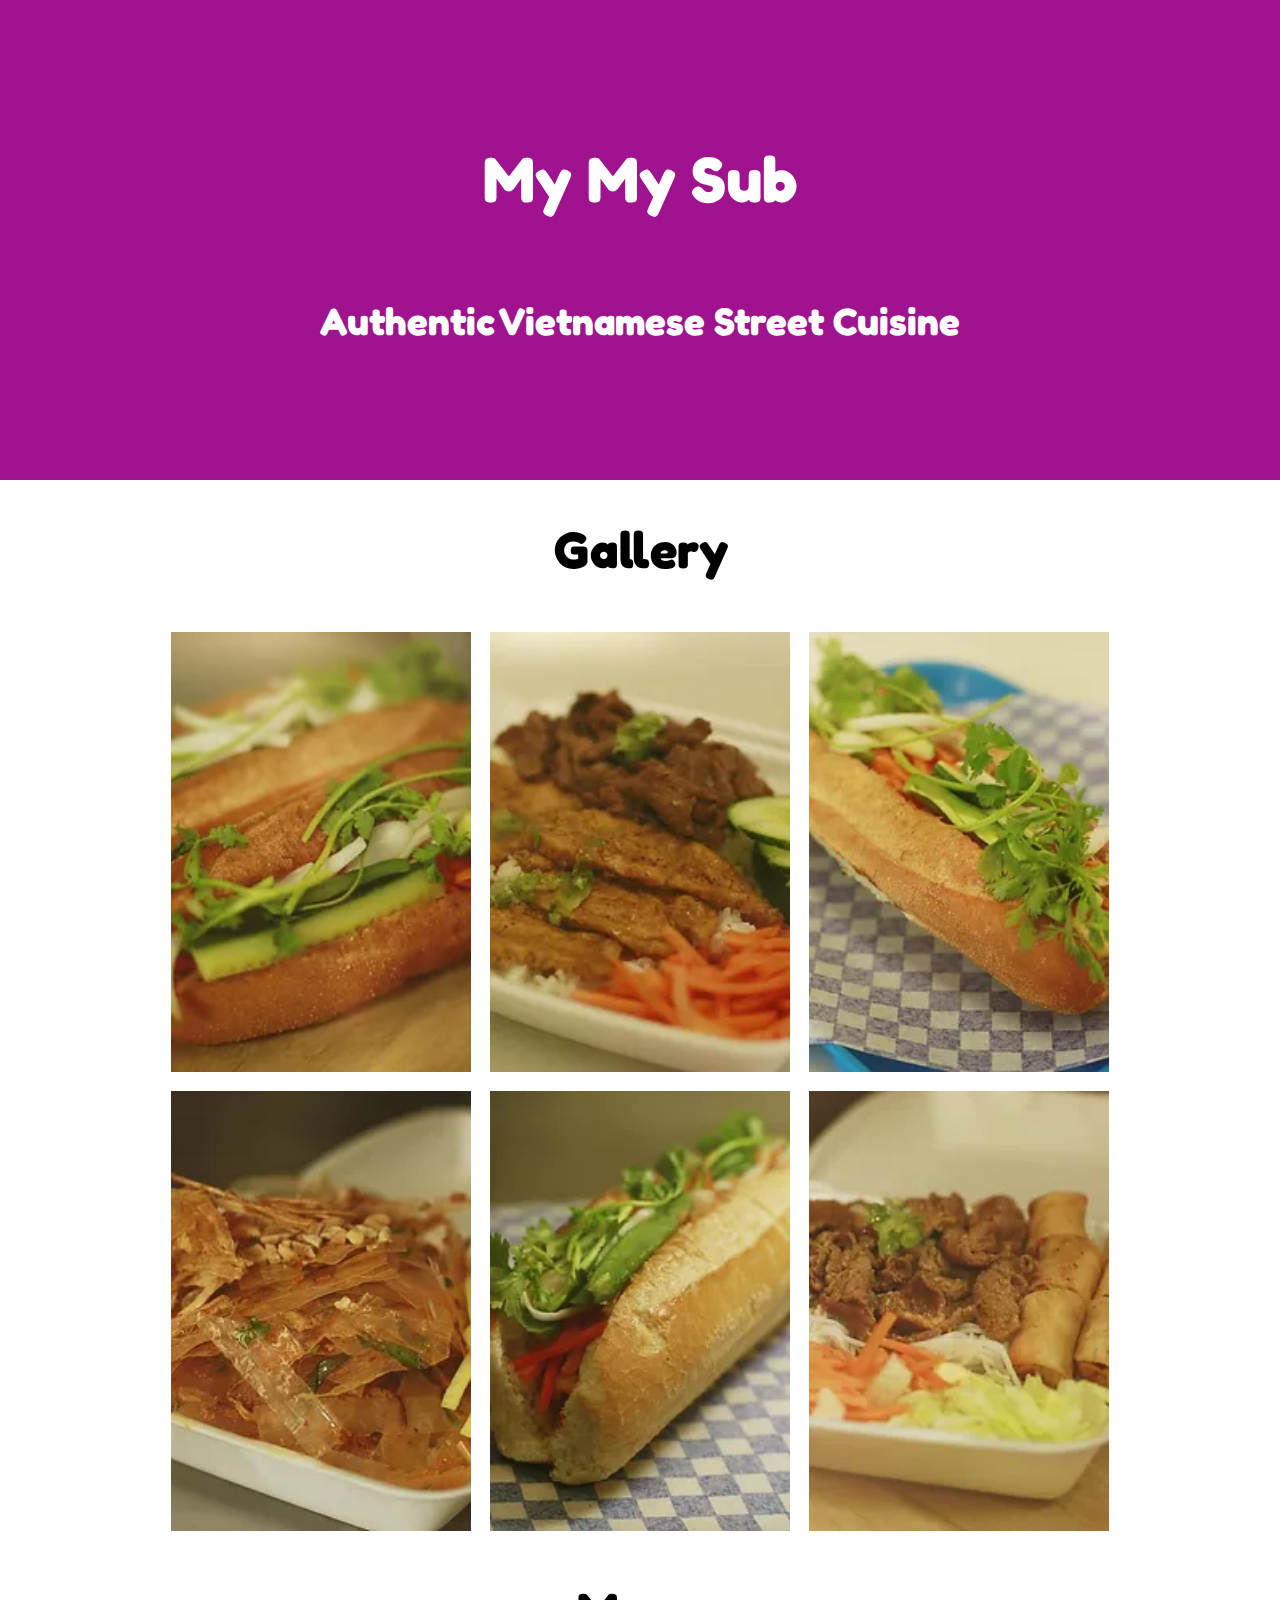
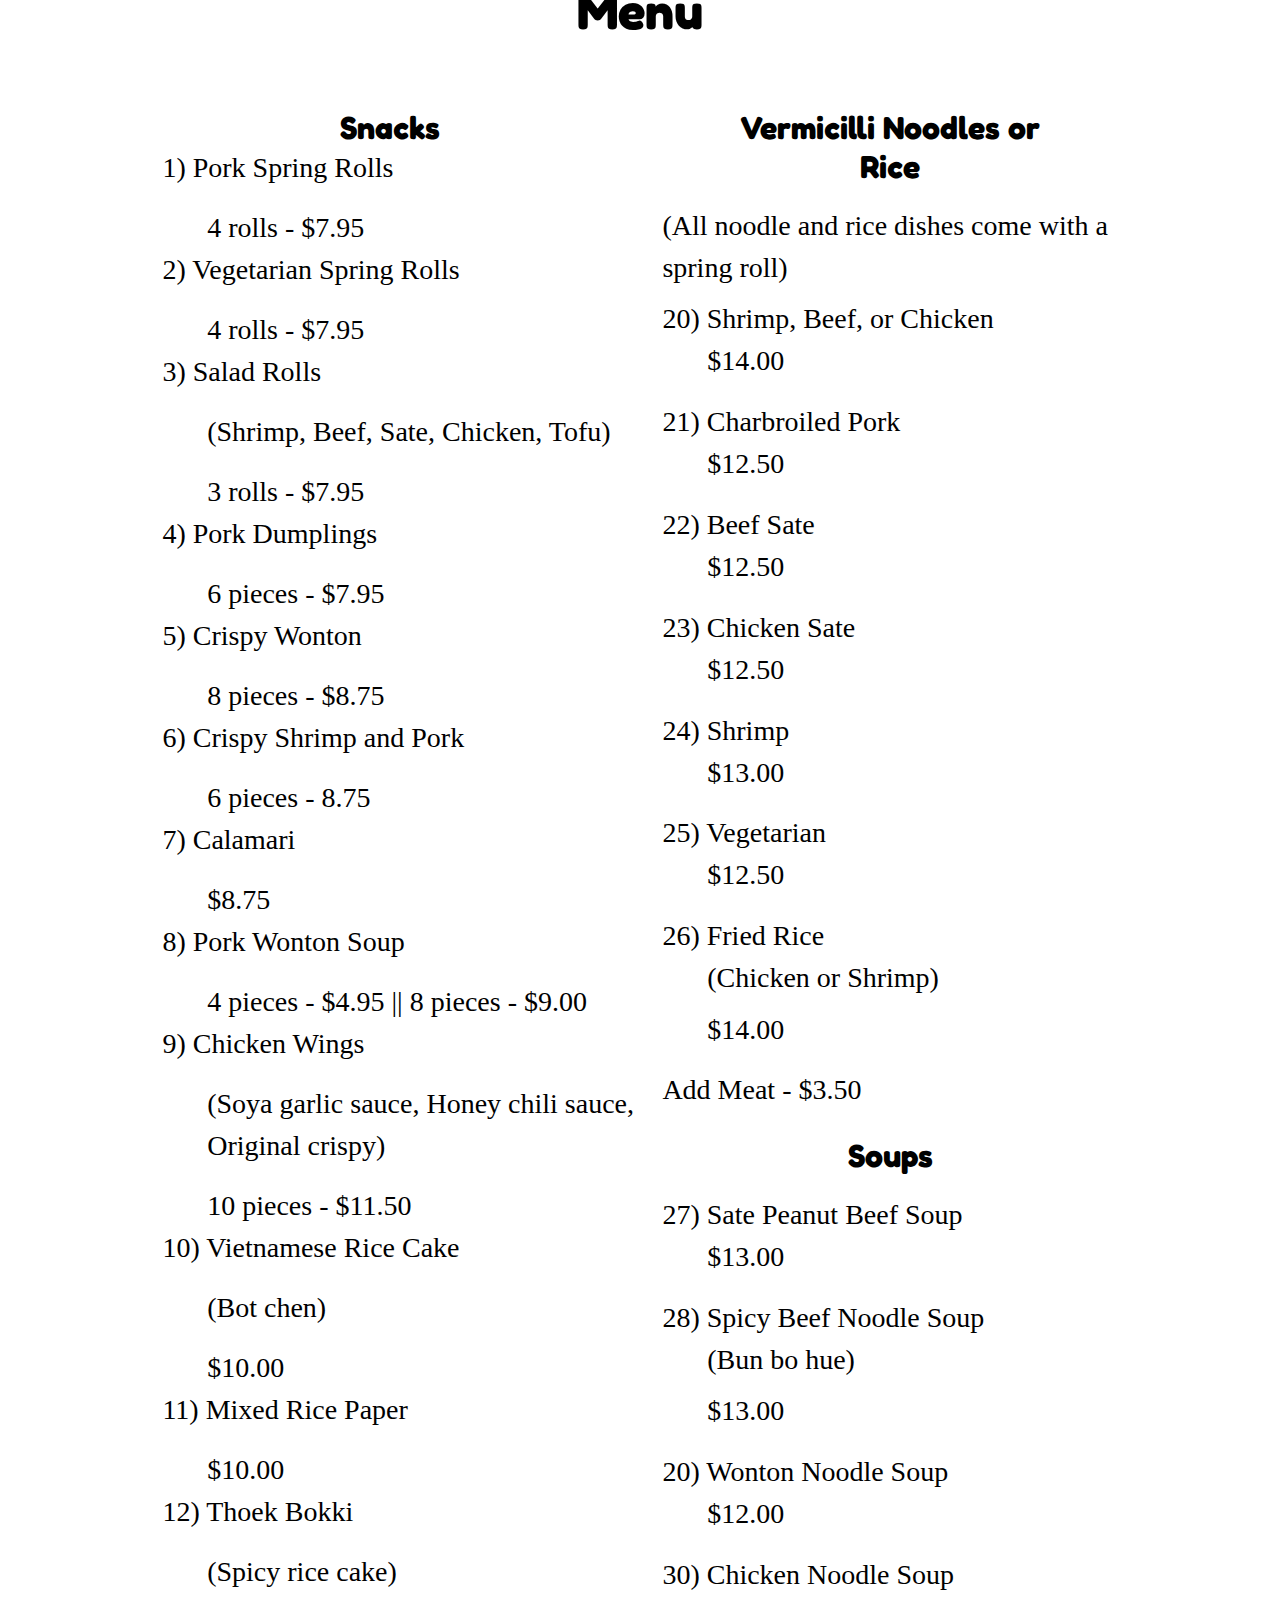
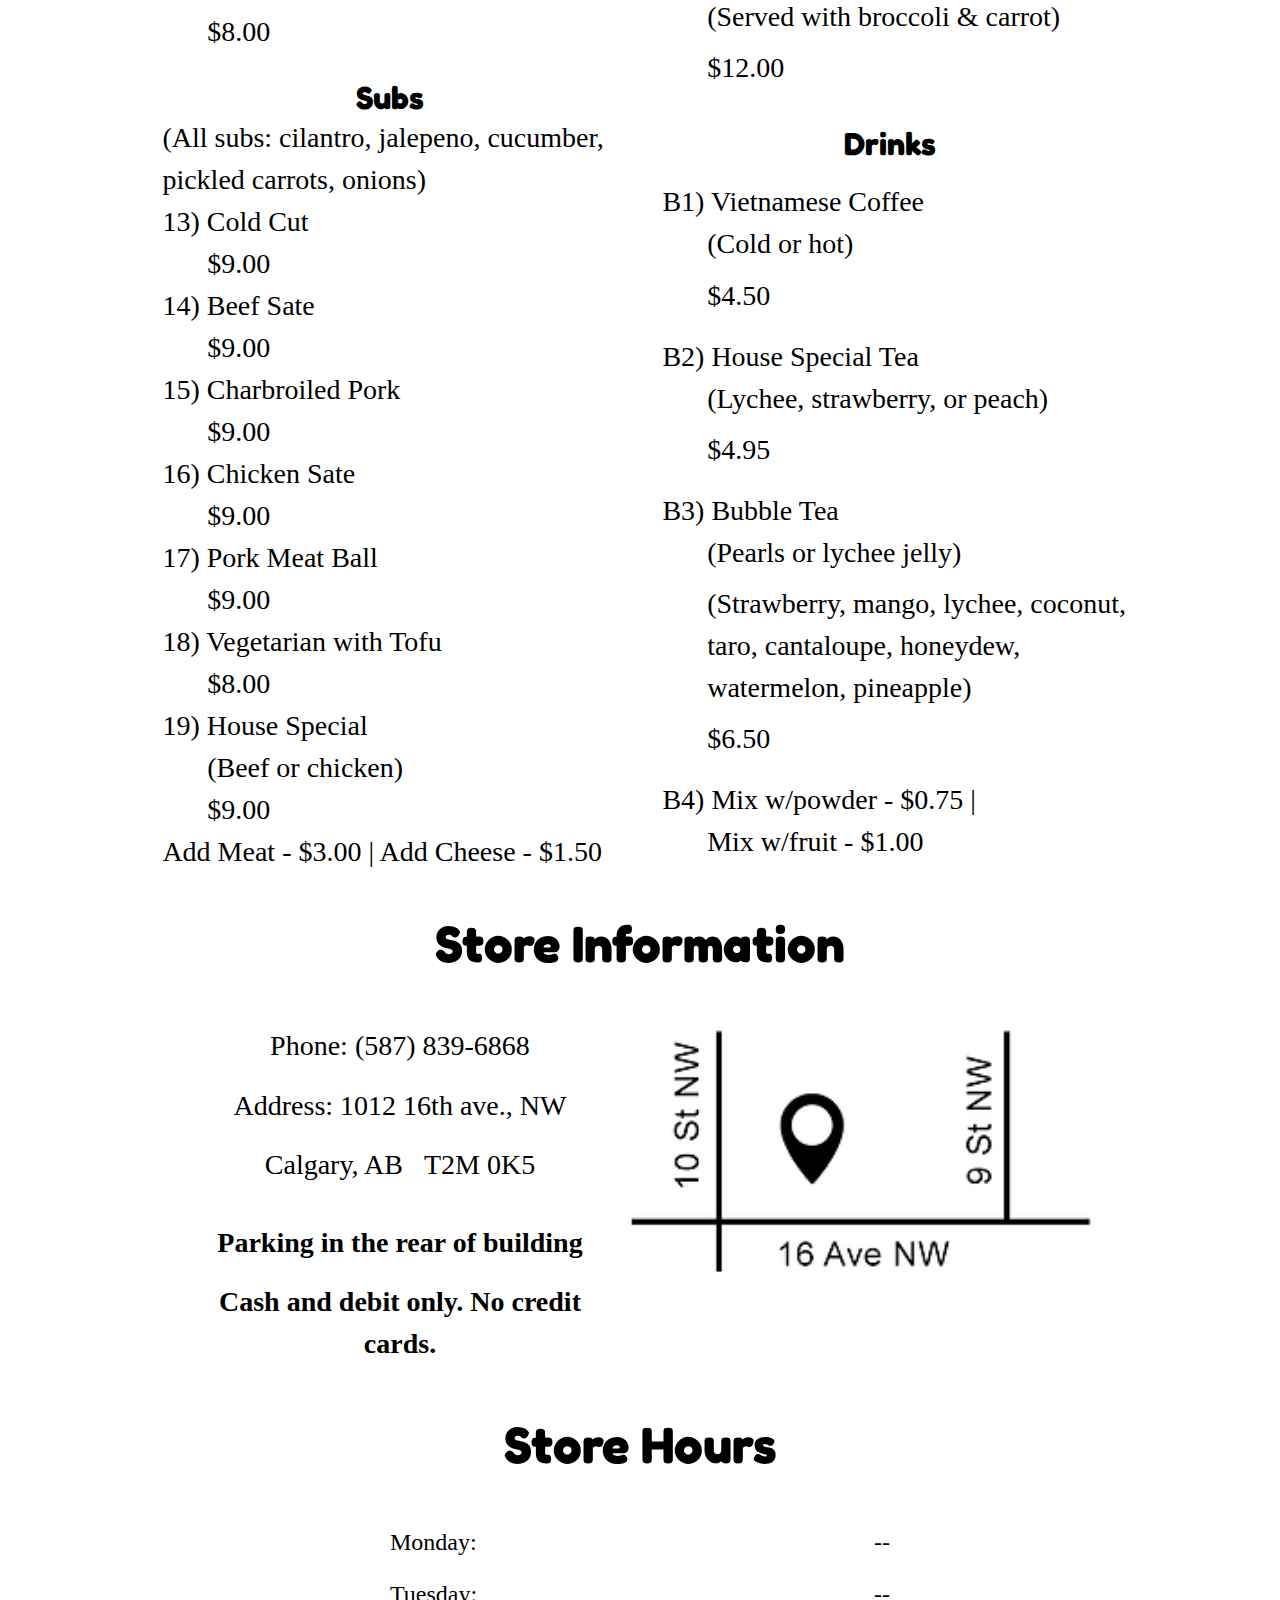
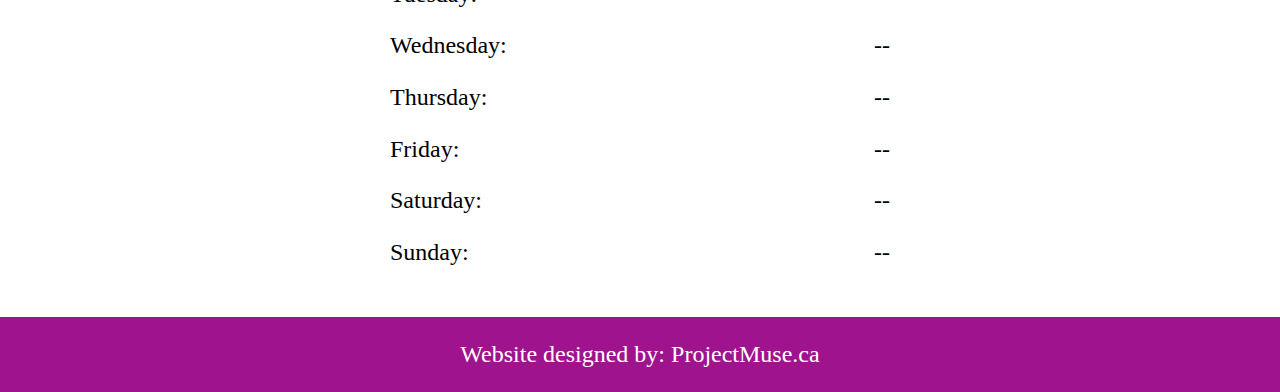
==== commit 94871543: "Add files via upload" ====
--- a/index.html
+++ b/index.html
@@ -73,7 +73,8 @@
 		    <p class="menuItemLineTwo">$9.00</p>
 		  <p class="menuItem">18) Vegetarian with Tofu</p>
 		    <p class="menuItemLineTwo">$8.00</p>
-		  <p class="menuItem">19) House Special<br />(Beef or chicken)</p>
+		  <p class="menuItem">19) House Special</p>
+		    <p class="menuItemLineTwo">(Beef or chicken)</p>
 			<p class="menuItemLineTwo">$9.00</p>
 		  <p class="menuItem">Add Meat - $3.00 | Add Cheese - $1.50</p>
 	  </div>
@@ -101,7 +102,7 @@
 		<h4>Soups</h4>
 		  <p class="menuItem">27) Sate Peanut Beef Soup</p>
 		    <p class="menuItemLineTwo">$13.00</p>
-		  <p class="menuItem">28) Spicy Hue Beef Noodle Soup</p>
+		  <p class="menuItem">28) Spicy Beef Noodle Soup</p>
 		    <p class="menuItemLineTwo">(Bun bo hue)
 		    <p class="menuItemLineTwo">$13.00</p>
 		  <p class="menuItem">20) Wonton Noodle Soup</p>
@@ -111,7 +112,8 @@
 			<p class="menuItemLineTwo">$12.00</p>
 
 		<h4>Drinks</h4>
-		  <p class="menuItem">B1) Vietnamese Coffee<br />(Cold or hot)</p>
+		  <p class="menuItem">B1) Vietnamese Coffee</p>
+		    <p class="menuItemLineTwo">(Cold or hot)</p>
 		    <p class="menuItemLineTwo">$4.50</p>
 		  <p class="menuItem">B2) House Special Tea</p>
 		    <p class="menuItemLineTwo">(Lychee, strawberry, or peach)</p>
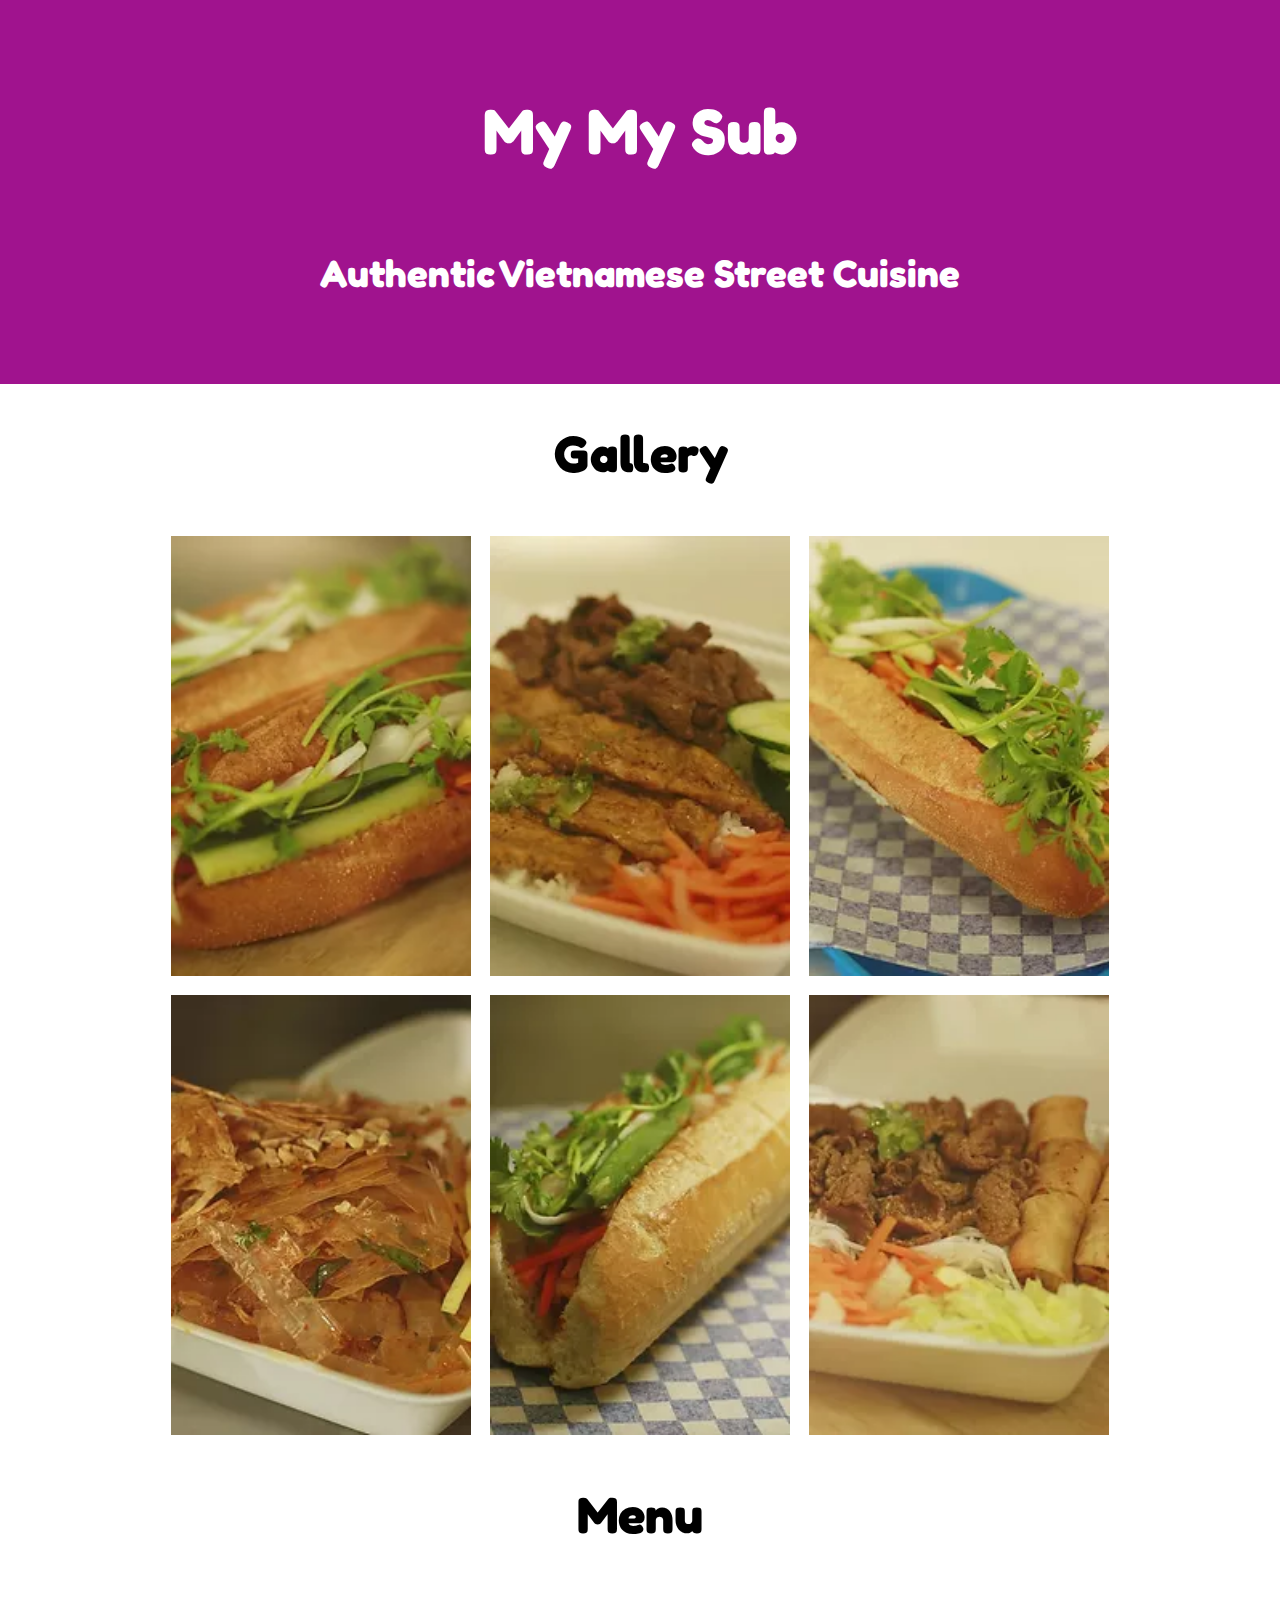
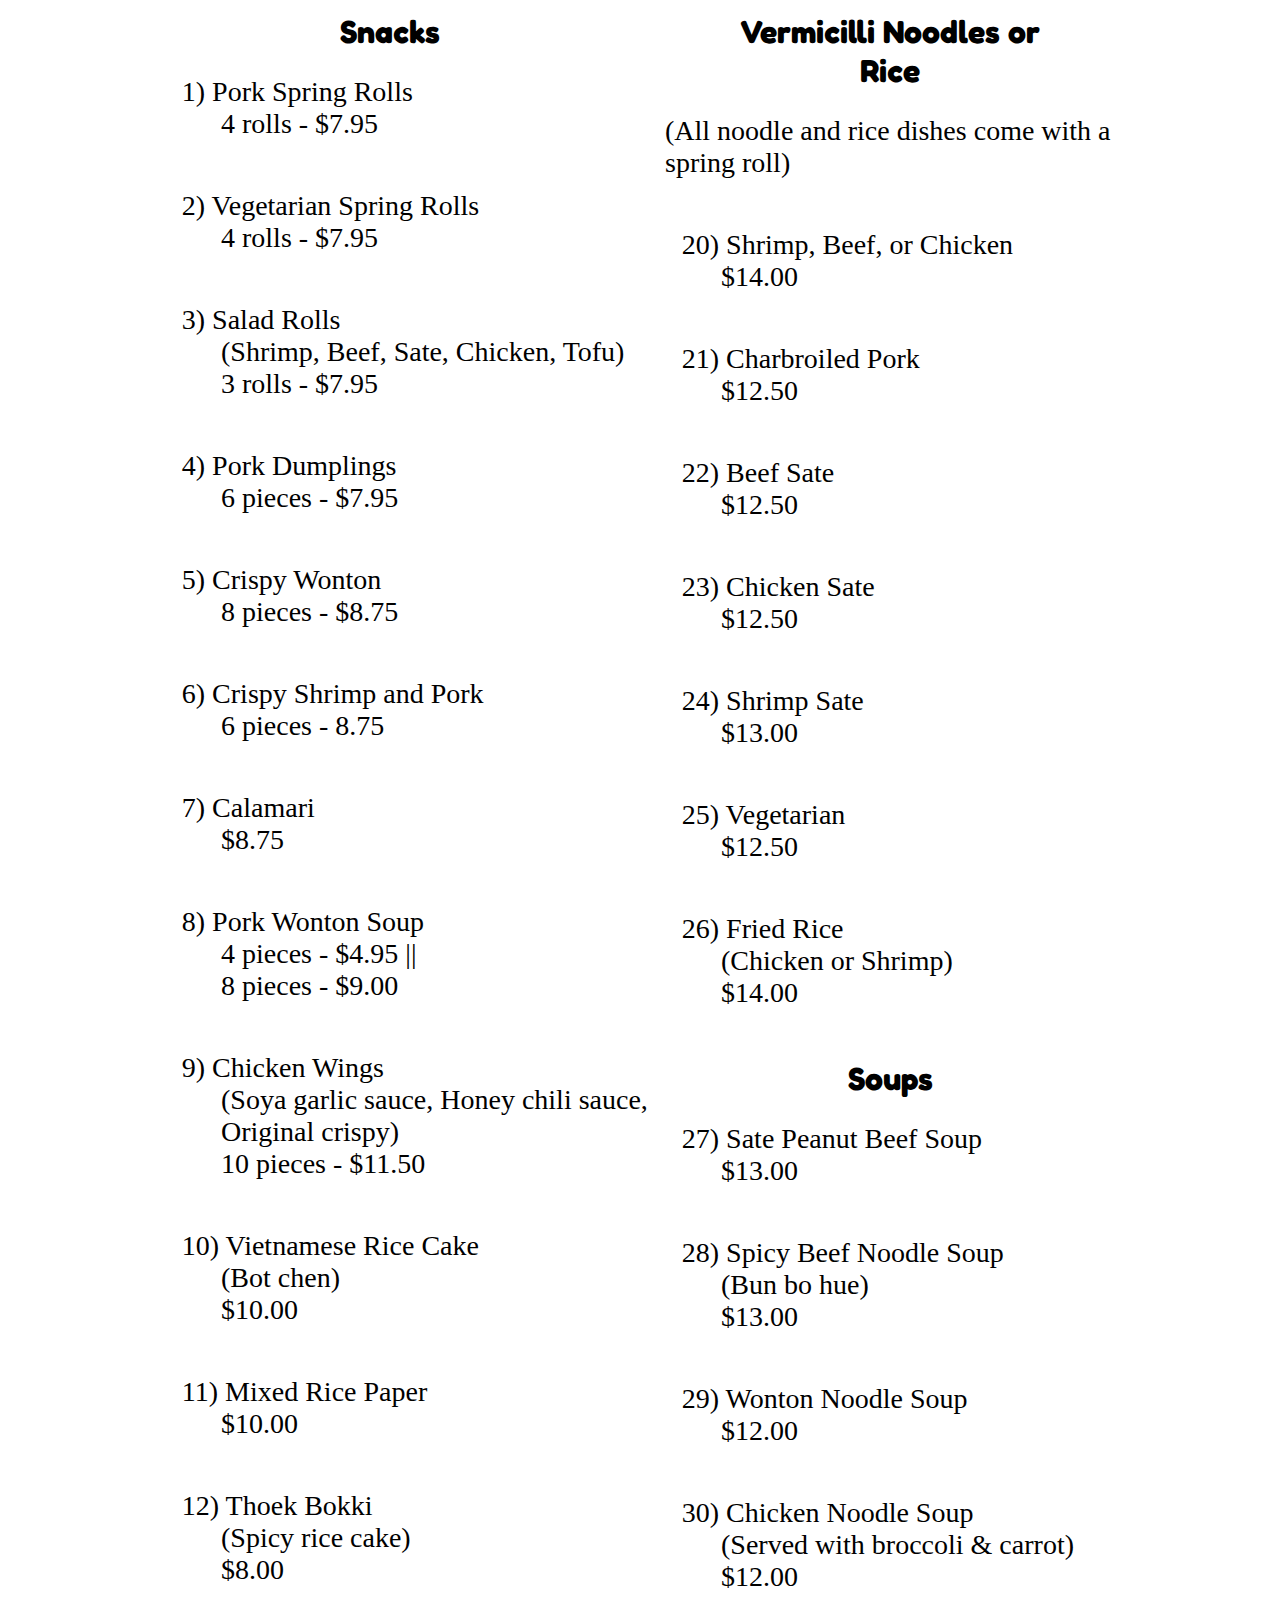
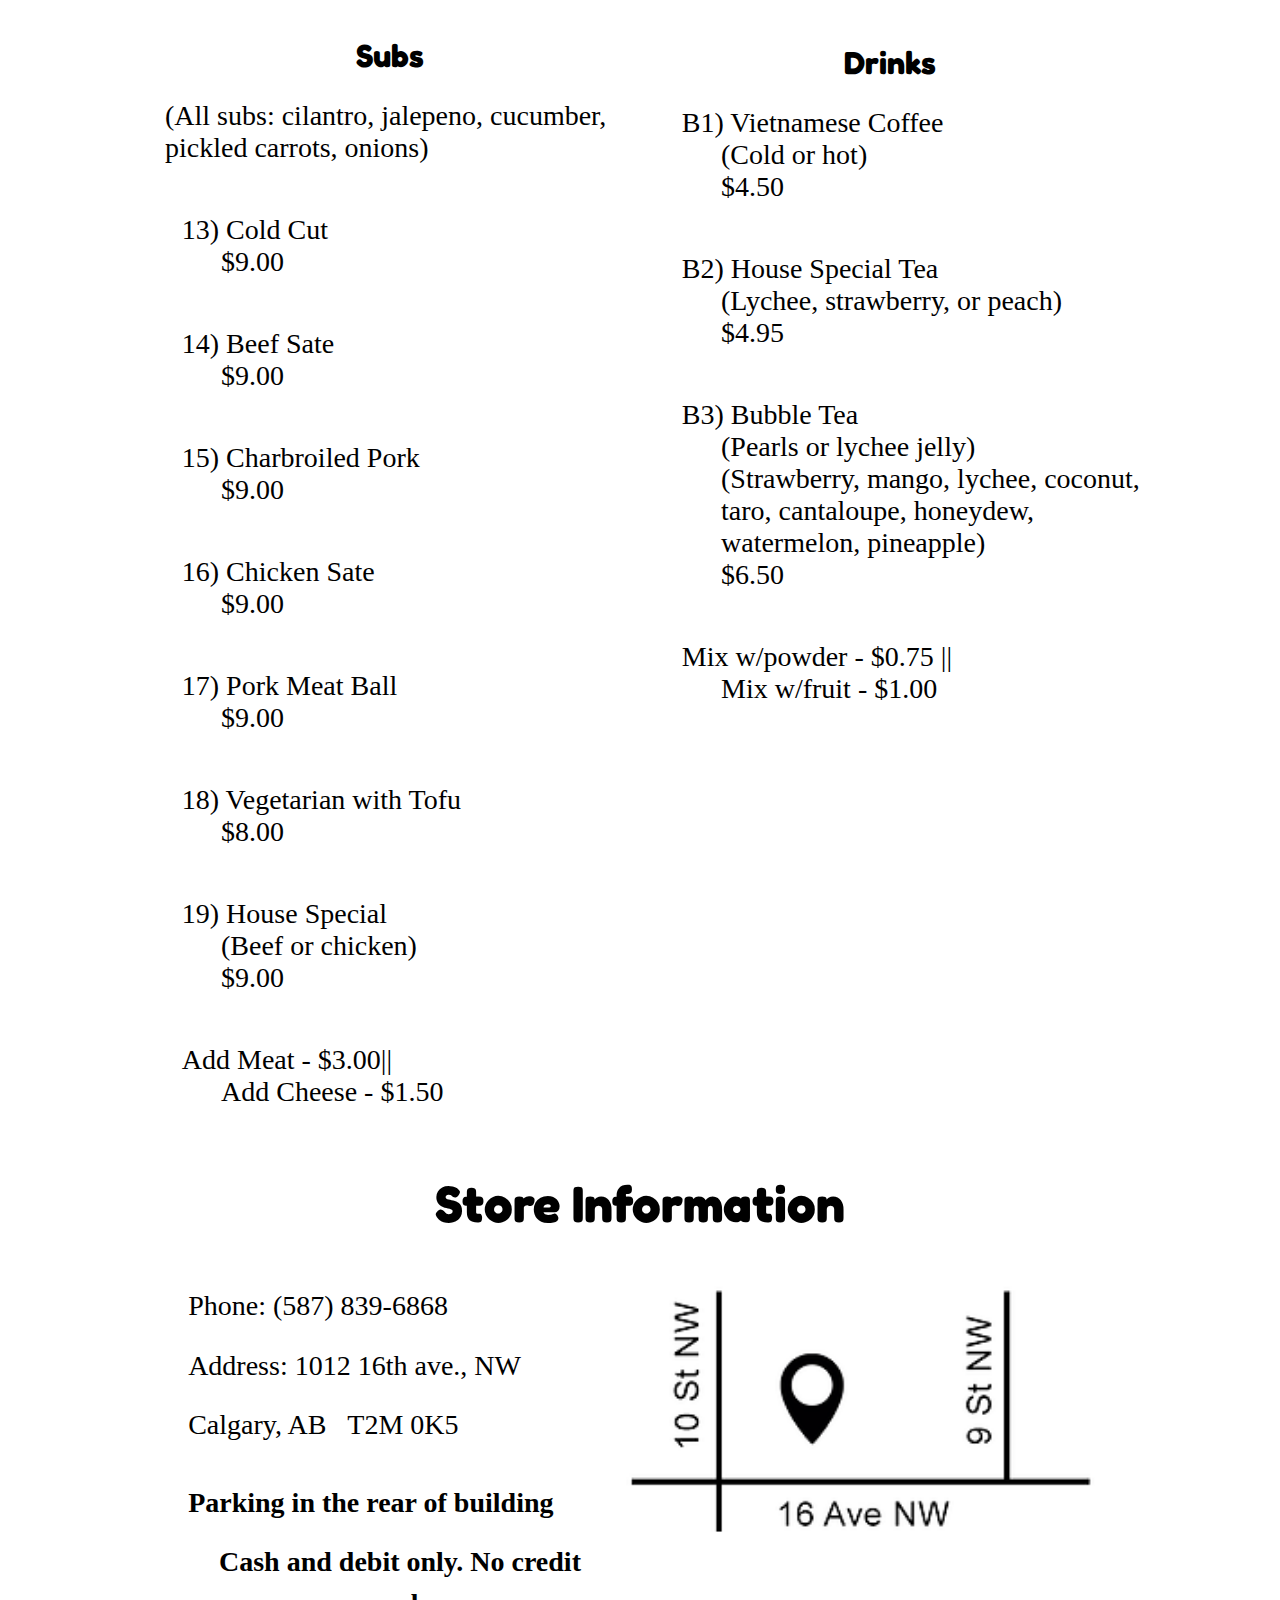
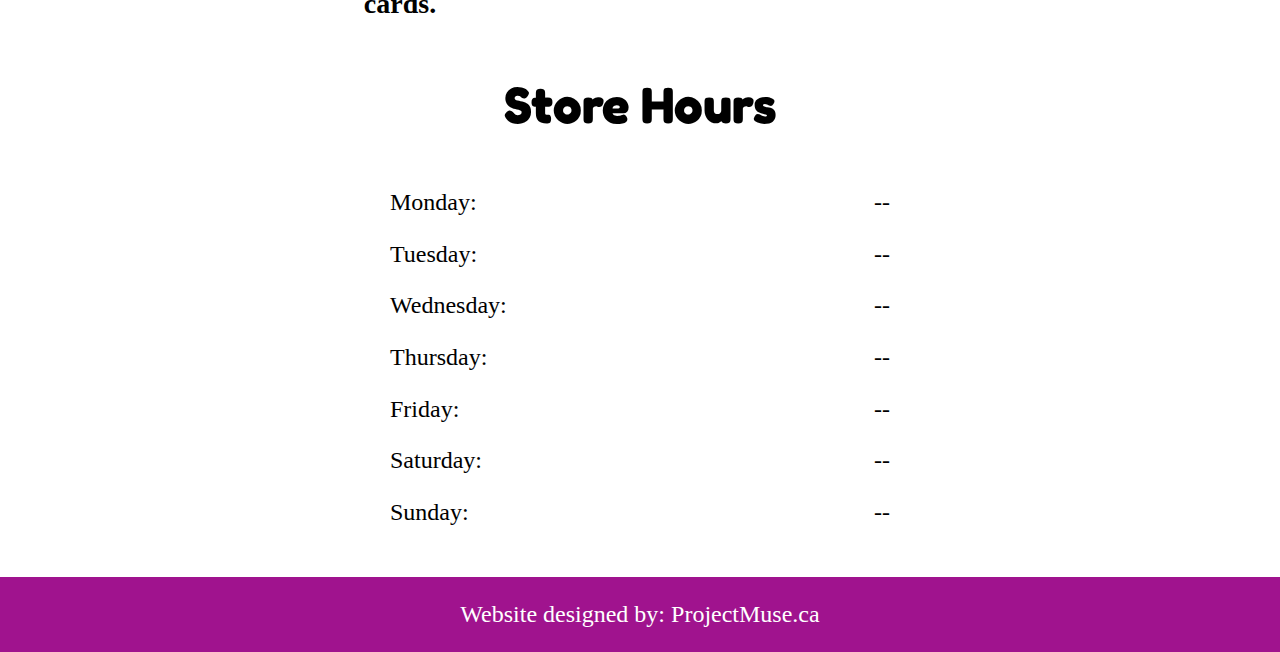
==== commit 680d92d1: "Add files via upload" ====
--- a/index.html
+++ b/index.html
@@ -30,101 +30,172 @@
 	<main class="menu">
 	  <div class="column">
 	    <h4>Snacks</h4>
-		  <p class="menuItem">1) Pork Spring Rolls</p><br />
+		  <div class="menuItem">
+		    <p class="menuItemLineOne">1) Pork Spring Rolls</p>
 		    <p class="menuItemLineTwo">4 rolls - $7.95</p>
-		  <p class="menuItem">2) Vegetarian Spring Rolls</p><br />
+		  </div>
+		  <div class="menuItem">
+		    <p class="menuItemLineOne">2) Vegetarian Spring Rolls</p>
 		    <p class="menuItemLineTwo">4 rolls - $7.95</p>
-		  <p class="menuItem">3) Salad Rolls</p><br />
-		    <p class="menuItemLineTwo">(Shrimp, Beef, Sate, Chicken, Tofu)</p><br />
+		  </div>
+		  <div class="menuItem">
+		    <p class="menuItemLineOne">3) Salad Rolls</p>
+		    <p class="menuItemLineTwo">(Shrimp, Beef, Sate, Chicken, Tofu)</p>
 			<p class="menuItemLineTwo">3 rolls - $7.95</p>
-		  <p class="menuItem">4) Pork Dumplings</p><br />
+		  </div>
+		  <div class="menuItem">
+		    <p class="menuItemLineOne">4) Pork Dumplings</p>
 		    <p class="menuItemLineTwo">6 pieces - $7.95</p>
-		  <p class="menuItem">5) Crispy Wonton</p><br />
+		  </div>
+		  <div class="menuItem">
+		    <p class="menuItemLineOne">5) Crispy Wonton</p>
 		    <p class="menuItemLineTwo">8 pieces - $8.75</p>
-		  <p class="menuItem">6) Crispy Shrimp and Pork</p><br />
+		  </div>
+		  <div class="menuItem">
+		    <p class="menuItemLineOne">6) Crispy Shrimp and Pork</p>
 		    <p class="menuItemLineTwo">6 pieces - 8.75</p>
-		  <p class="menuItem">7) Calamari</p><br />
+		  </div>
+		  <div class="menuItem">
+		    <p class="menuItemLineOne">7) Calamari</p>
 		    <p class="menuItemLineTwo">$8.75</p>
-		  <p class="menuItem">8) Pork Wonton Soup</p><br />
-		    <p class="menuItemLineTwo">4 pieces - $4.95 || 8 pieces - $9.00</p>
-		  <p class="menuItem">9) Chicken Wings</p><br />
-		    <p class="menuItemLineTwo">(Soya garlic sauce, Honey chili sauce, Original crispy)</p><br />
+		  </div>
+		  <div class="menuItem">
+		    <p class="menuItemLineOne">8) Pork Wonton Soup</p>
+		    <p class="menuItemLineTwo">4 pieces - $4.95 ||</p>
+			<p class="menuItemLineTwo">8 pieces - $9.00</p>
+		  </div>
+		  <div class="menuItem">
+		    <p class="menuItemLineOne">9) Chicken Wings</p>
+		    <p class="menuItemLineTwo">(Soya garlic sauce, Honey chili sauce, Original crispy)</p>
 			<p class="menuItemLineTwo">10 pieces - $11.50</p>
-		  <p class="menuItem">10) Vietnamese Rice Cake</p><br />
-		    <p class="menuItemLineTwo">(Bot chen)</p><br />
+		  </div>
+		  <div class="menuItem">
+		    <p class="menuItemLineOne">10) Vietnamese Rice Cake</p>
+		    <p class="menuItemLineTwo">(Bot chen)</p>
 		    <p class="menuItemLineTwo">$10.00</p>
-		  <p class="menuItem">11) Mixed Rice Paper</p><br />
+		  </div>
+		  <div class="menuItem">
+		    <p class="menuItemLineOne">11) Mixed Rice Paper</p>
 		    <p class="menuItemLineTwo">$10.00</p>
-		  <p class="menuItem">12) Thoek Bokki</p><br />
-		    <p class="menuItemLineTwo">(Spicy rice cake)</p><br />
+		  </div>
+		  <div class="menuItem">
+		    <p class="menuItemLineOne">12) Thoek Bokki</p>
+		    <p class="menuItemLineTwo">(Spicy rice cake)</p>
 		    <p class="menuItemLineTwo">$8.00</p>
-
+		  </div>
+		  
 		<h4>Subs</h4>
 		  <p class="menuItem">(All subs: cilantro, jalepeno, cucumber, pickled carrots, onions)</p>
-		  <p class="menuItem">13) Cold Cut</p>
-		    <p class="menuItemLineTwo">$9.00</p>
-		  <p class="menuItem">14) Beef Sate</p>
-		    <p class="menuItemLineTwo">$9.00</p>
-		  <p class="menuItem">15) Charbroiled Pork</p>
-		    <p class="menuItemLineTwo">$9.00</p>
-		  <p class="menuItem">16) Chicken Sate</p>
-		    <p class="menuItemLineTwo">$9.00</p>
-		  <p class="menuItem">17) Pork Meat Ball</p>
-		    <p class="menuItemLineTwo">$9.00</p>
-		  <p class="menuItem">18) Vegetarian with Tofu</p>
+		  <div class="menuItem">
+		    <p class="menuItemLineOne">13) Cold Cut</p>
+		    <p class="menuItemLineTwo">$9.00</p>
+		  </div>
+		  <div class="menuItem">
+		    <p class="menuItemLineOne">14) Beef Sate</p>
+		    <p class="menuItemLineTwo">$9.00</p>
+		  </div>
+		  <div class="menuItem">
+		    <p class="menuItemLineOne">15) Charbroiled Pork</p>
+		    <p class="menuItemLineTwo">$9.00</p>
+		  </div>
+		  <div class="menuItem">
+		    <p class="menuItemLineOne">16) Chicken Sate</p>
+		    <p class="menuItemLineTwo">$9.00</p>
+		  </div>
+		  <div class="menuItem">
+		    <p class="menuItemLineOne">17) Pork Meat Ball</p>
+		    <p class="menuItemLineTwo">$9.00</p>
+		  </div>
+		  <div class="menuItem">
+		    <p class="menuItemLineOne">18) Vegetarian with Tofu</p>
 		    <p class="menuItemLineTwo">$8.00</p>
-		  <p class="menuItem">19) House Special</p>
+		  </div>
+		  <div class="menuItem">
+		    <p class="menuItemLineOne">19) House Special</p>
 		    <p class="menuItemLineTwo">(Beef or chicken)</p>
 			<p class="menuItemLineTwo">$9.00</p>
-		  <p class="menuItem">Add Meat - $3.00 | Add Cheese - $1.50</p>
+		  </div>
+		  <div class="menuItem">
+		    <p class="menuItemLineOne">Add Meat - $3.00||</p>
+		    <p class="menuItemLineTwo">Add Cheese - $1.50</p>
+		  </div>		  
 	  </div>
 	  
 	  <div class="column">
 	    <h4>Vermicilli Noodles or Rice</h4>
 		  <p class="menuItem">(All noodle and rice dishes come with a spring roll)</p>
-		  <p class="menuItem">20) Shrimp, Beef, or Chicken</p>
+		  <div class="menuItem">
+		    <p class="menuItemLineOne">20) Shrimp, Beef, or Chicken</p>
 		    <p class="menuItemLineTwo">$14.00</p>
-		  <p class="menuItem">21) Charbroiled Pork</p>
-		    <p class="menuItemLineTwo">$12.50</p>
-		  <p class="menuItem">22) Beef Sate</p>
-		    <p class="menuItemLineTwo">$12.50</p>
-		  <p class="menuItem">23) Chicken Sate</p>
-		    <p class="menuItemLineTwo">$12.50</p>
-		  <p class="menuItem">24) Shrimp</p>
+		  </div>
+		  <div class="menuItem">
+		    <p class="menuItemLineOne">21) Charbroiled Pork</p>
+		    <p class="menuItemLineTwo">$12.50</p>
+		  </div>
+		  <div class="menuItem">
+		    <p class="menuItemLineOne">22) Beef Sate</p>
+		    <p class="menuItemLineTwo">$12.50</p>
+		  </div>
+		  <div class="menuItem">
+		    <p class="menuItemLineOne">23) Chicken Sate</p>
+		    <p class="menuItemLineTwo">$12.50</p>
+		  </div>
+		  <div class="menuItem">
+		    <p class="menuItemLineOne">24) Shrimp Sate</p>
 		    <p class="menuItemLineTwo">$13.00</p>
-		  <p class="menuItem">25) Vegetarian</p>
-		    <p class="menuItemLineTwo">$12.50</p>
-		  <p class="menuItem">26) Fried Rice</p>
+		  </div>
+		  <div class="menuItem">
+		    <p class="menuItemLineOne">25) Vegetarian</p>
+		    <p class="menuItemLineTwo">$12.50</p>
+		  </div>
+		  <div class="menuItem">
+		    <p class="menuItemLineOne">26) Fried Rice</p>
 		    <p class="menuItemLineTwo">(Chicken or Shrimp)</p>
 			<p class="menuItemLineTwo">$14.00</p>
-		  <p class="menuItem">Add Meat - $3.50</p>
+		  </div>
 
 		<h4>Soups</h4>
-		  <p class="menuItem">27) Sate Peanut Beef Soup</p>
+		  <div class="menuItem">
+		    <p class="menuItemLineOne">27) Sate Peanut Beef Soup</p>
 		    <p class="menuItemLineTwo">$13.00</p>
-		  <p class="menuItem">28) Spicy Beef Noodle Soup</p>
+		  </div>
+		  <div class="menuItem">
+		    <p class="menuItemLineOne">28) Spicy Beef Noodle Soup</p>
 		    <p class="menuItemLineTwo">(Bun bo hue)
 		    <p class="menuItemLineTwo">$13.00</p>
-		  <p class="menuItem">20) Wonton Noodle Soup</p>
+		  </div>
+		  <div class="menuItem">
+		    <p class="menuItemLineOne">29) Wonton Noodle Soup</p>
 		    <p class="menuItemLineTwo">$12.00</p>
-		  <p class="menuItem">30) Chicken Noodle Soup</p>
+		  </div>
+		  <div class="menuItem">
+		    <p class="menuItemLineOne">30) Chicken Noodle Soup</p>
 		    <p class="menuItemLineTwo">(Served with broccoli & carrot)</p>
 			<p class="menuItemLineTwo">$12.00</p>
+		  </div>
 
 		<h4>Drinks</h4>
-		  <p class="menuItem">B1) Vietnamese Coffee</p>
+		  <div class="menuItem">
+		    <p class="menuItemLineOne">B1) Vietnamese Coffee</p>
 		    <p class="menuItemLineTwo">(Cold or hot)</p>
 		    <p class="menuItemLineTwo">$4.50</p>
-		  <p class="menuItem">B2) House Special Tea</p>
+		  </div>
+		  <div class="menuItem">
+		    <p class="menuItemLineOne">B2) House Special Tea</p>
 		    <p class="menuItemLineTwo">(Lychee, strawberry, or peach)</p>
 			<p class="menuItemLineTwo">$4.95</p>
-		  <p class="menuItem">B3) Bubble Tea</p>
+		  </div>
+		  <div class="menuItem">
+		    <p class="menuItemLineOne">B3) Bubble Tea</p>
 		    <p class="menuItemLineTwo">(Pearls or lychee jelly)</p>
 			<p class="menuItemLineTwo">(Strawberry, mango, lychee, coconut, taro,
 			cantaloupe, honeydew, watermelon, pineapple)</p>
 			<p class="menuItemLineTwo">$6.50</p>
-		  <p class="menuItem">B4) Mix w/powder - $0.75 |</p>
+		  </div>	
+		  <div class="menuItem">
+		    <p class="menuItemLineOne">Mix w/powder - $0.75 ||</p>
 		    <p class="menuItemLineTwo">Mix w/fruit - $1.00</p>
+		  </div>
 	  </div>
 	</main>
 	
--- a/stylesheet.css
+++ b/stylesheet.css
@@ -35,22 +35,19 @@
 
 .menuItem{
 	display: flex;
-	flex-direction: row wrap;
-	justify-content: space-evenly;
-	text-align: left;
+	flex-direction: column;
+	justify-content: space-around;
 	font-size: 28px;
-	line-height: 1.5;
-	margin: auto auto 0% .8em;
+	width: 100%;
+	margin: 5%;
+}
+
+.menuItemLineOne{
+	margin: auto auto auto .6em;
 }
 
 .menuItemLineTwo{
-	display: flex;
-	flex-direction: row wrap;
-	justify-content: space-evenly;
-	text-align: left;
-	font-size: 28px;
-	line-height: 1.5;
-	margin: 0% auto auto 2.4em;
+	margin: auto auto auto 2em;
 }
 
 /*Store Info and Hours Area*/
@@ -103,7 +100,7 @@
 	justify-content: center;
 	align-items: center;
 	background-color: #a0138e;
-	height: 30em;
+	height: 24em;
 	width: 100%;
 	margin: 0;
 	padding: 0;
@@ -155,15 +152,15 @@
 
 h4{
 	font-size: 2em;
-	margin: 5% auto auto auto;
+	margin: 5% auto 0% auto;
 	max-width: 10em;
 }
 
 .column{
 	display: flex;
 	flex-direction: column;
-	justify-content: space-between;
-	align-items: center;
+	justify-content: flex-start;
+	align-items: flex-start;
 	max-width: 500px;
 	margin: 0% auto;
 }
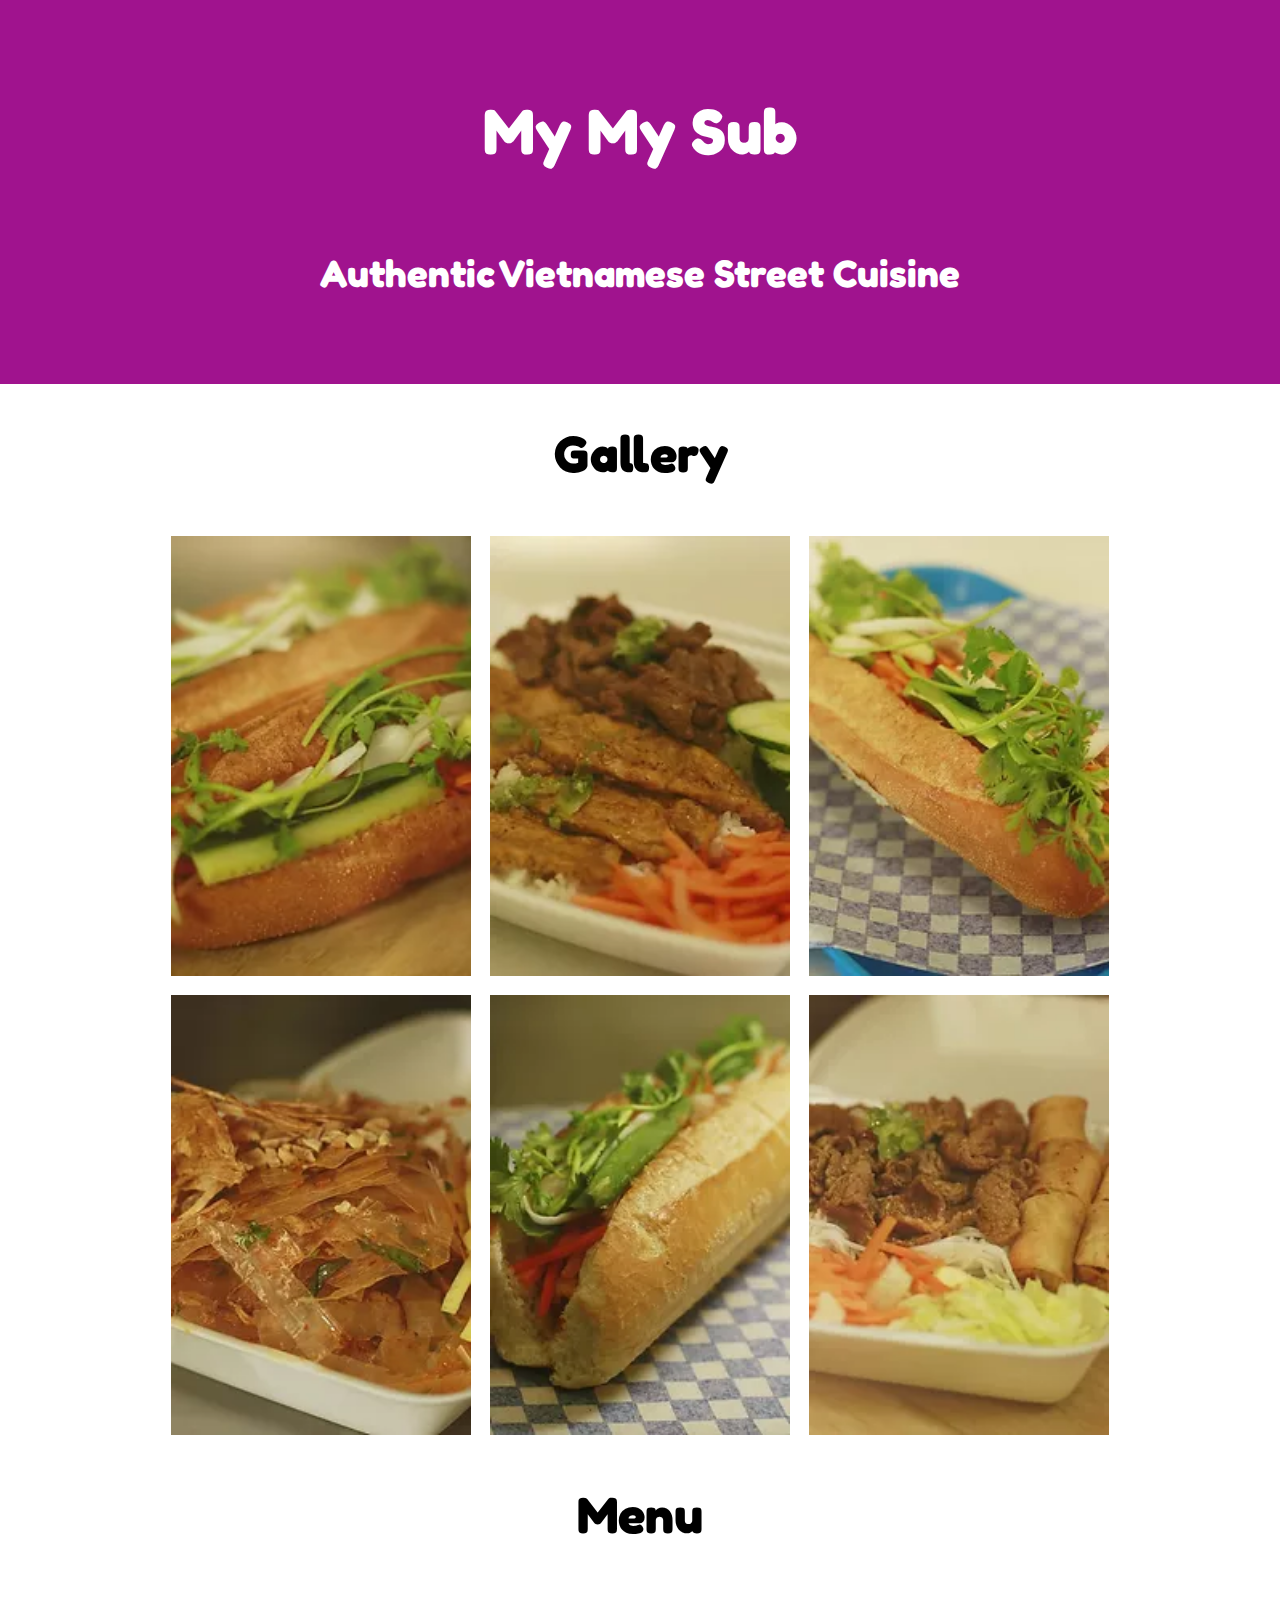
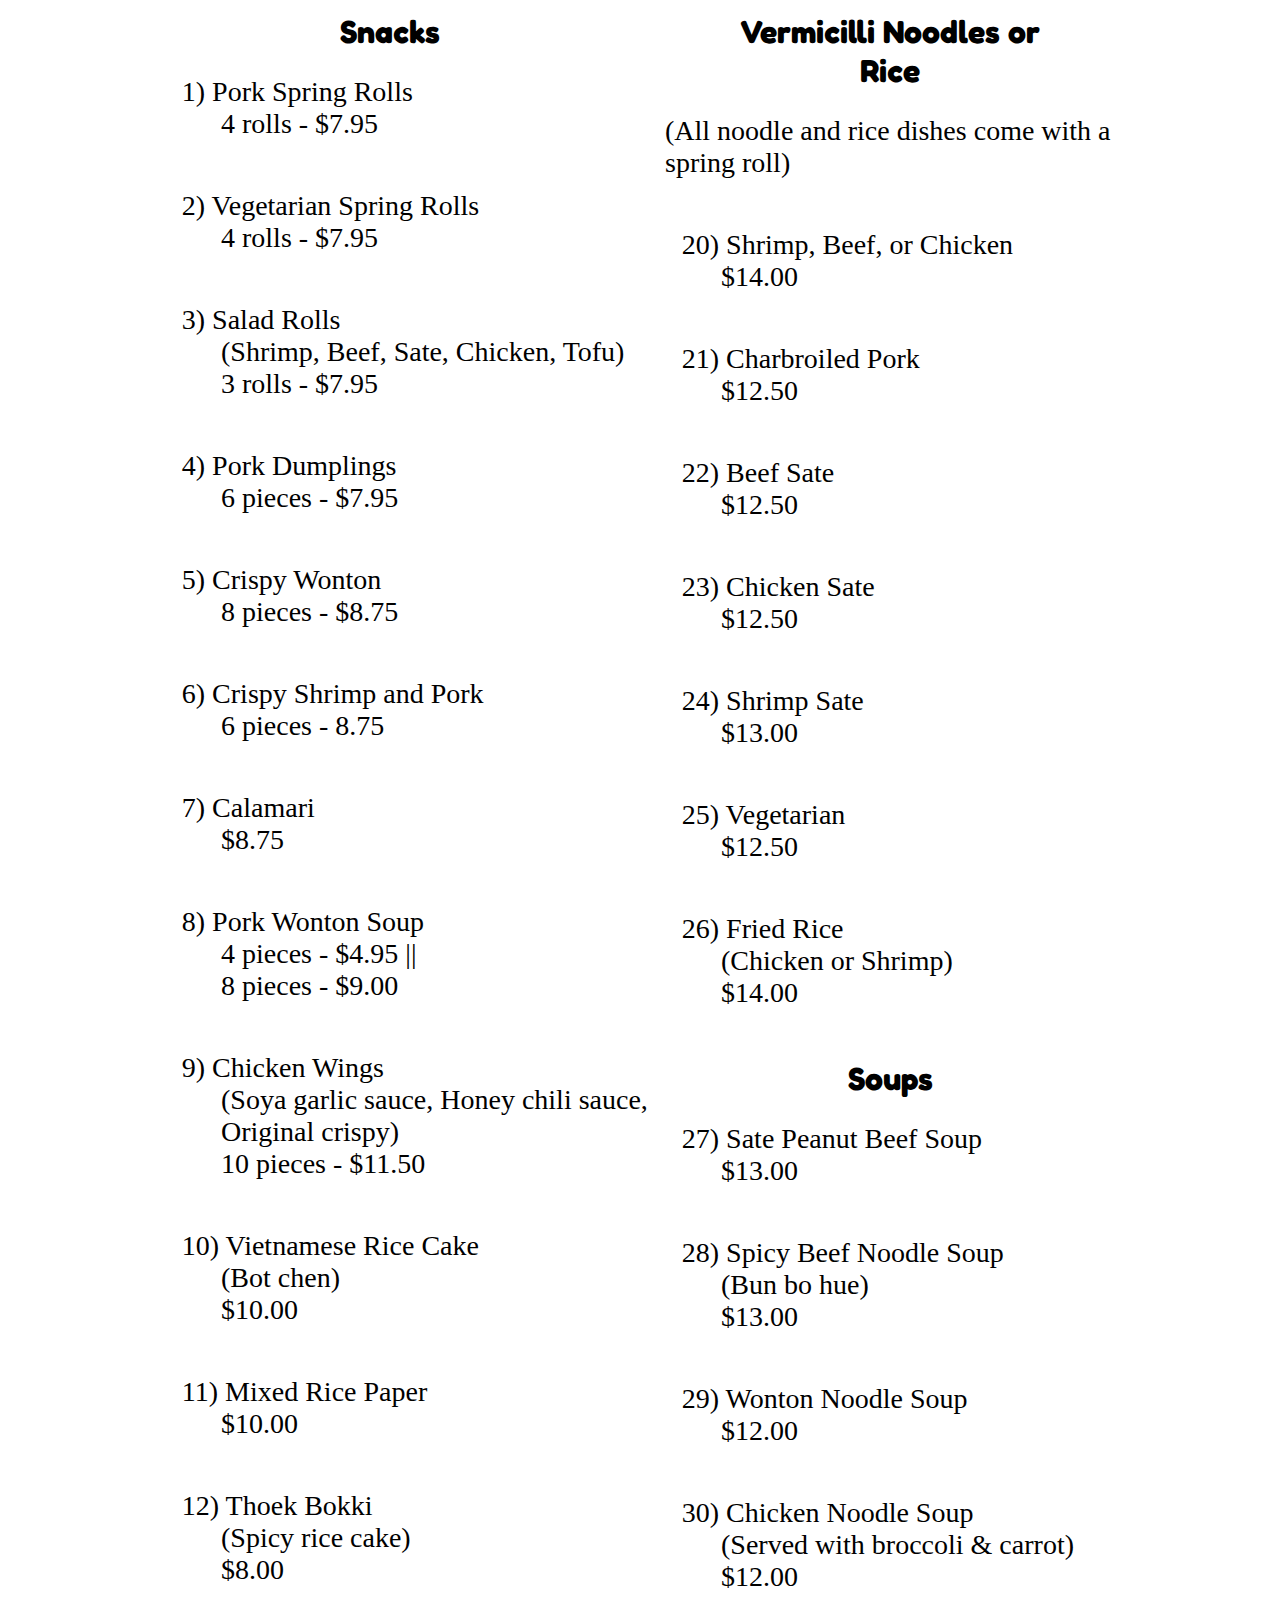
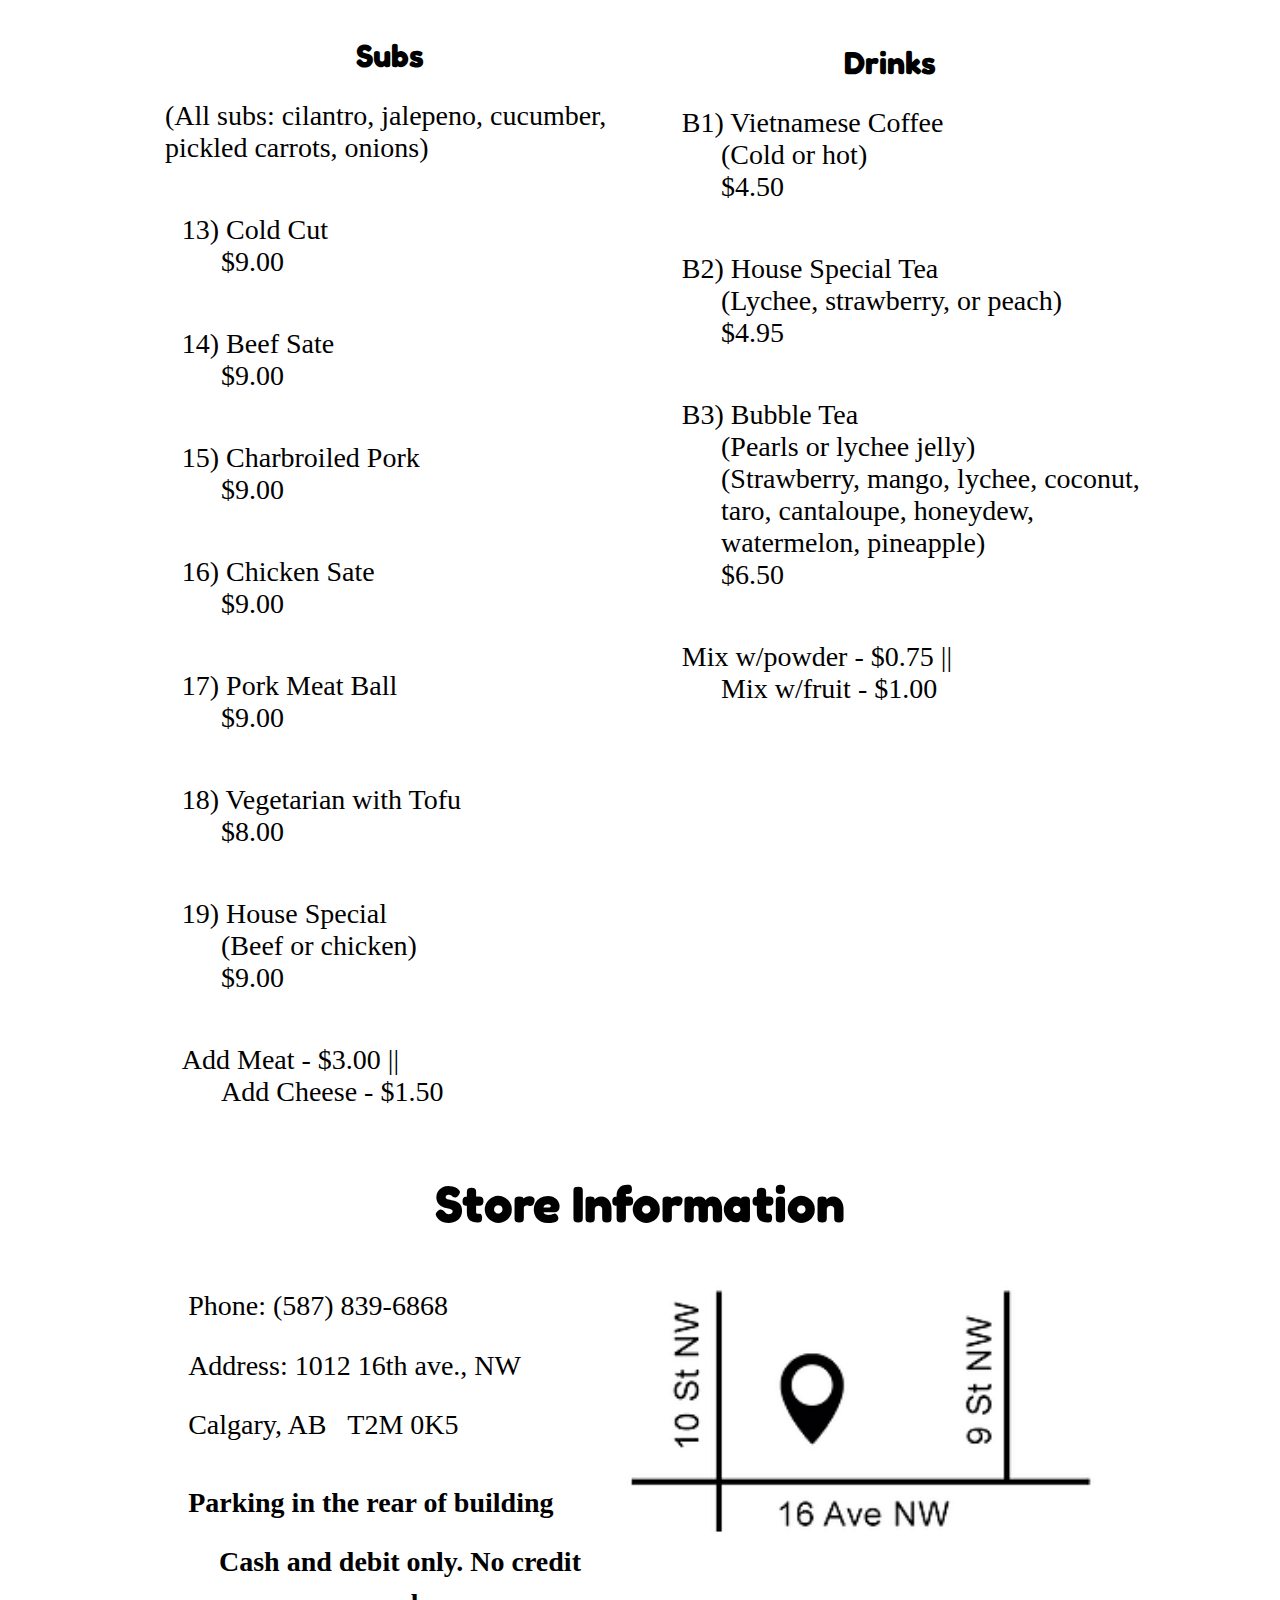
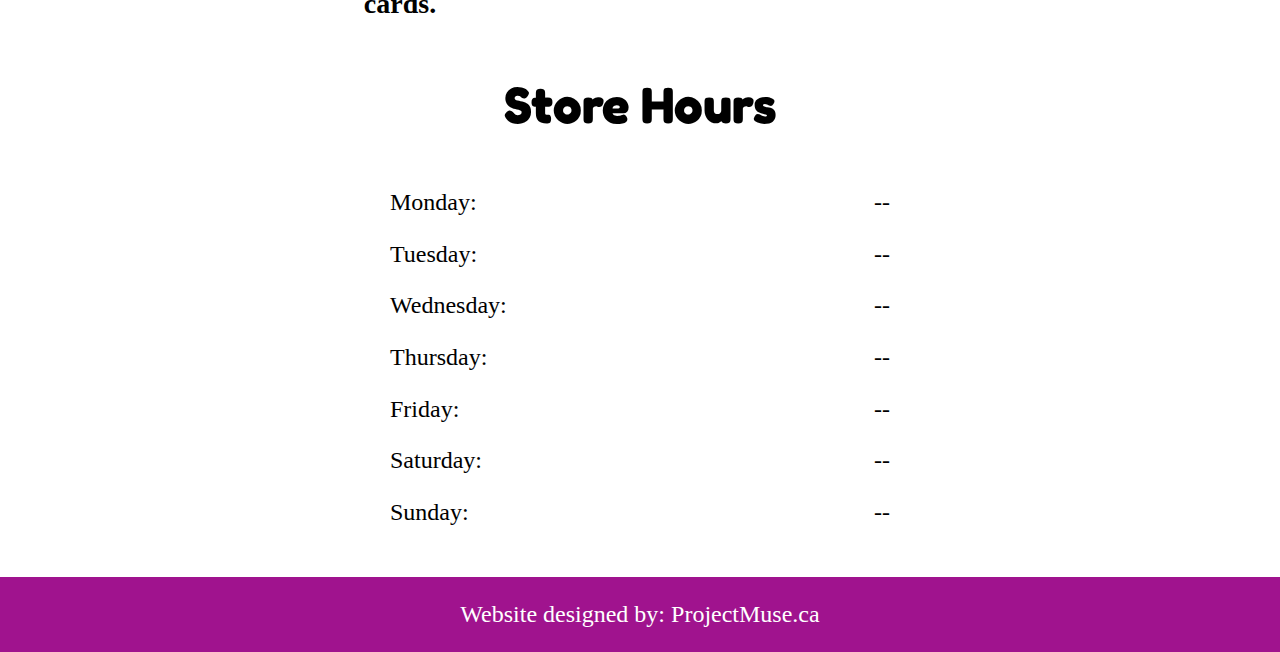
==== commit c203175e: "Add files via upload" ====
--- a/index.html
+++ b/index.html
@@ -116,7 +116,7 @@
 			<p class="menuItemLineTwo">$9.00</p>
 		  </div>
 		  <div class="menuItem">
-		    <p class="menuItemLineOne">Add Meat - $3.00||</p>
+		    <p class="menuItemLineOne">Add Meat - $3.00 ||</p>
 		    <p class="menuItemLineTwo">Add Cheese - $1.50</p>
 		  </div>		  
 	  </div>
--- a/stylesheet.css
+++ b/stylesheet.css
@@ -233,6 +233,10 @@
 	}
 
 /*Main website sections*/
+	header{
+	  height: 30em;	
+	}
+	
 	footer{
 	  display: flex;
 	  flex-direction: column;
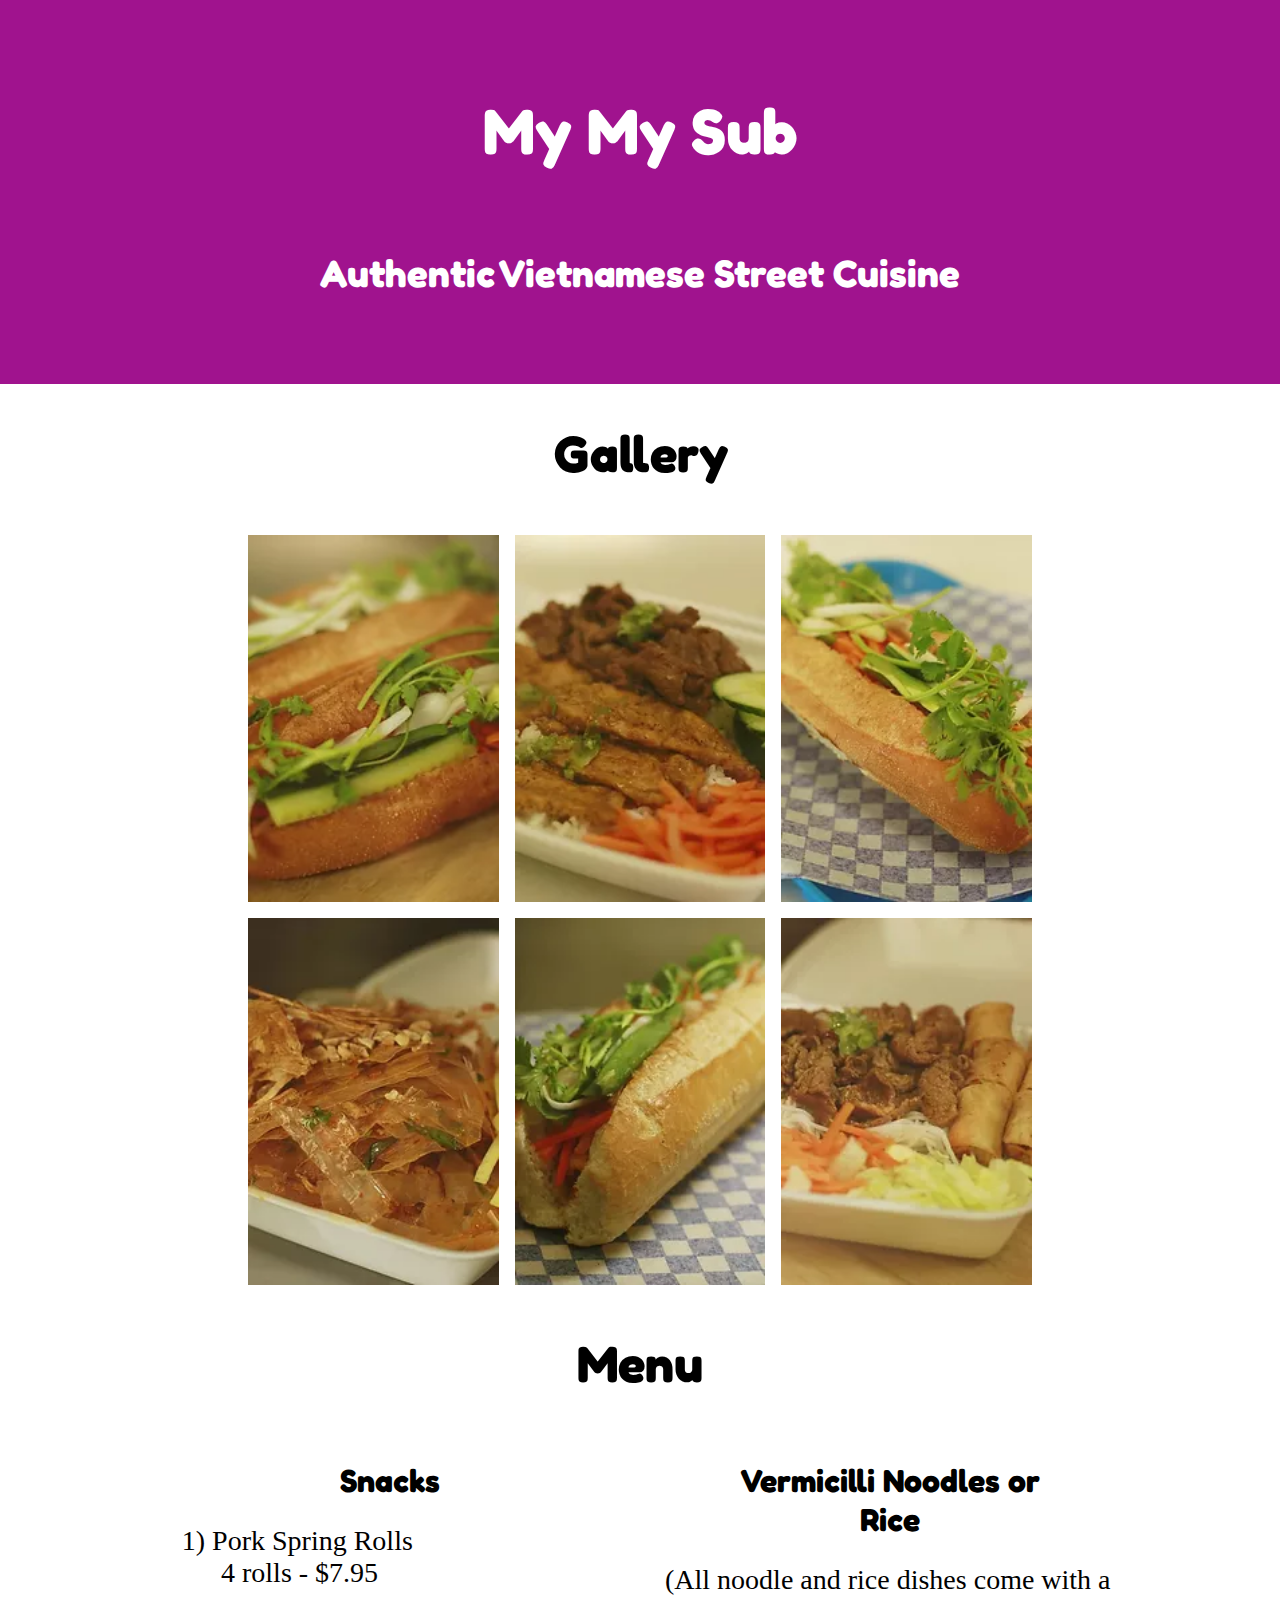
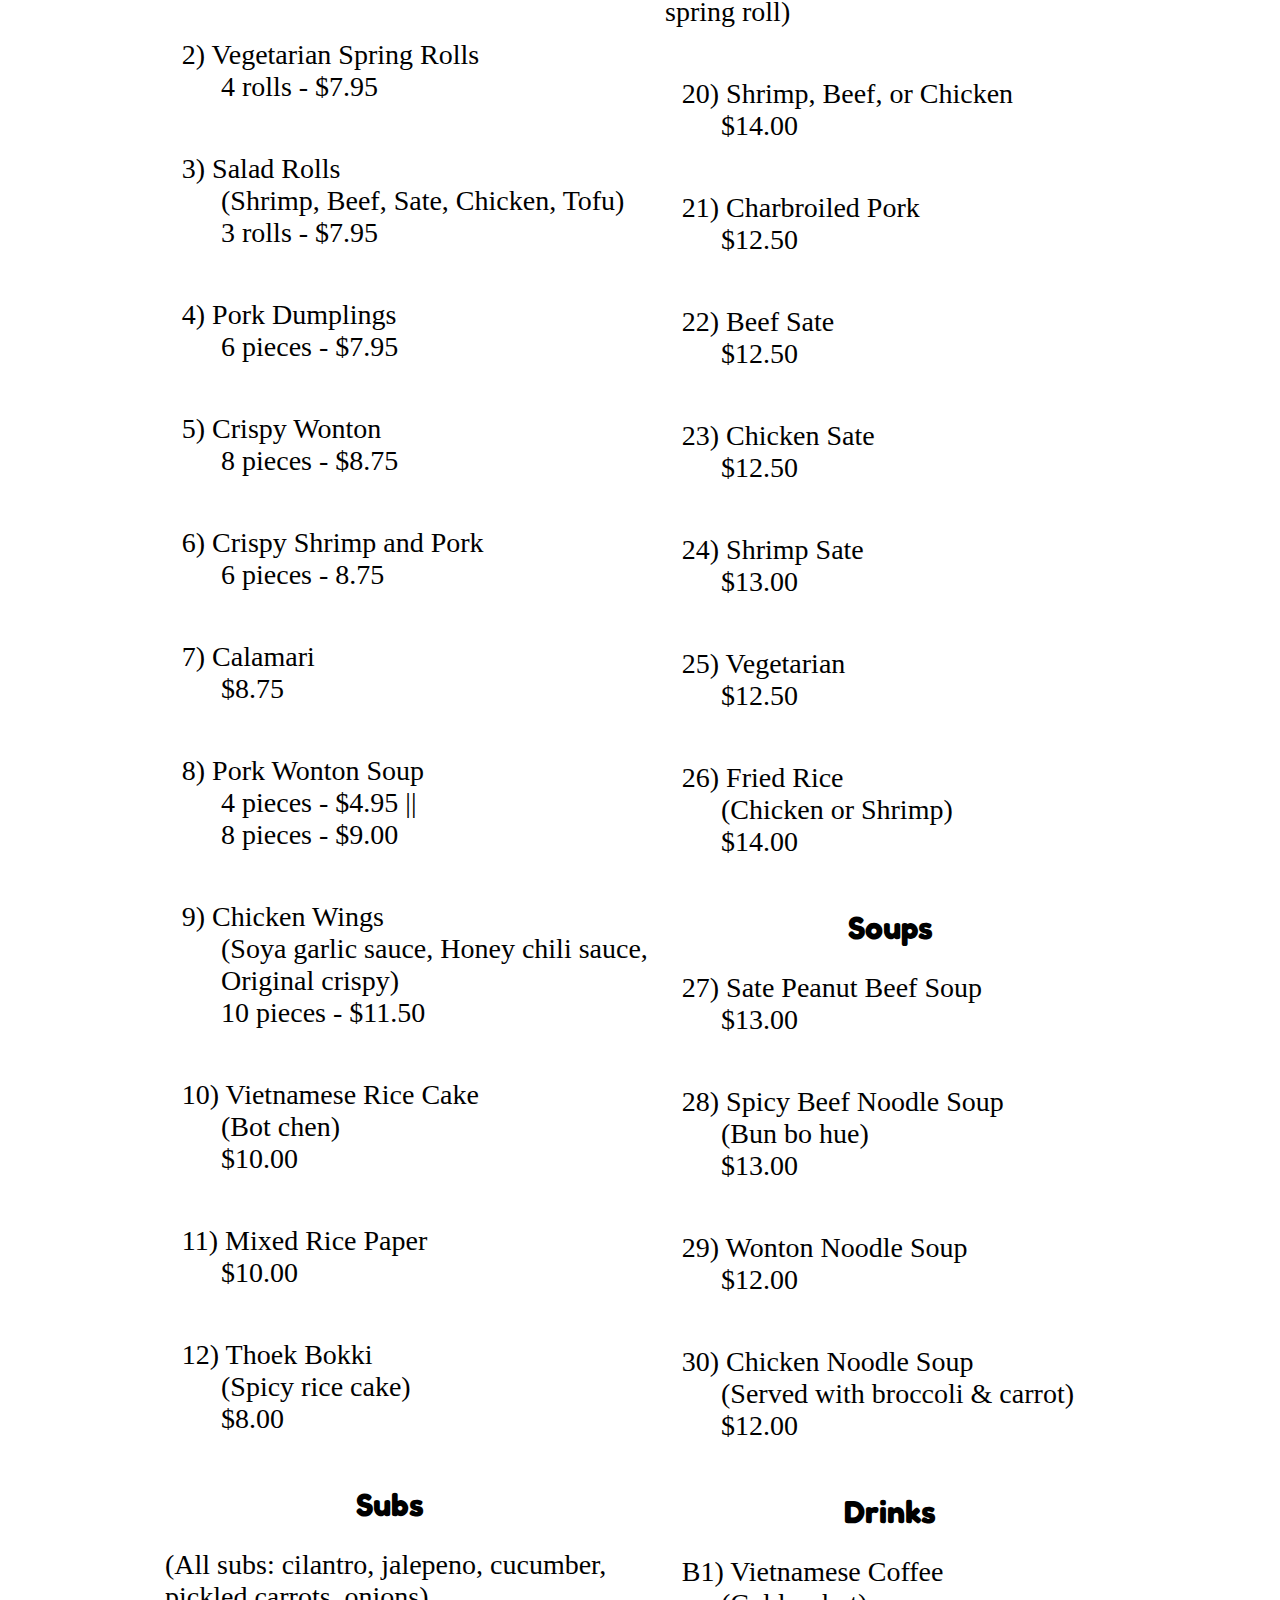
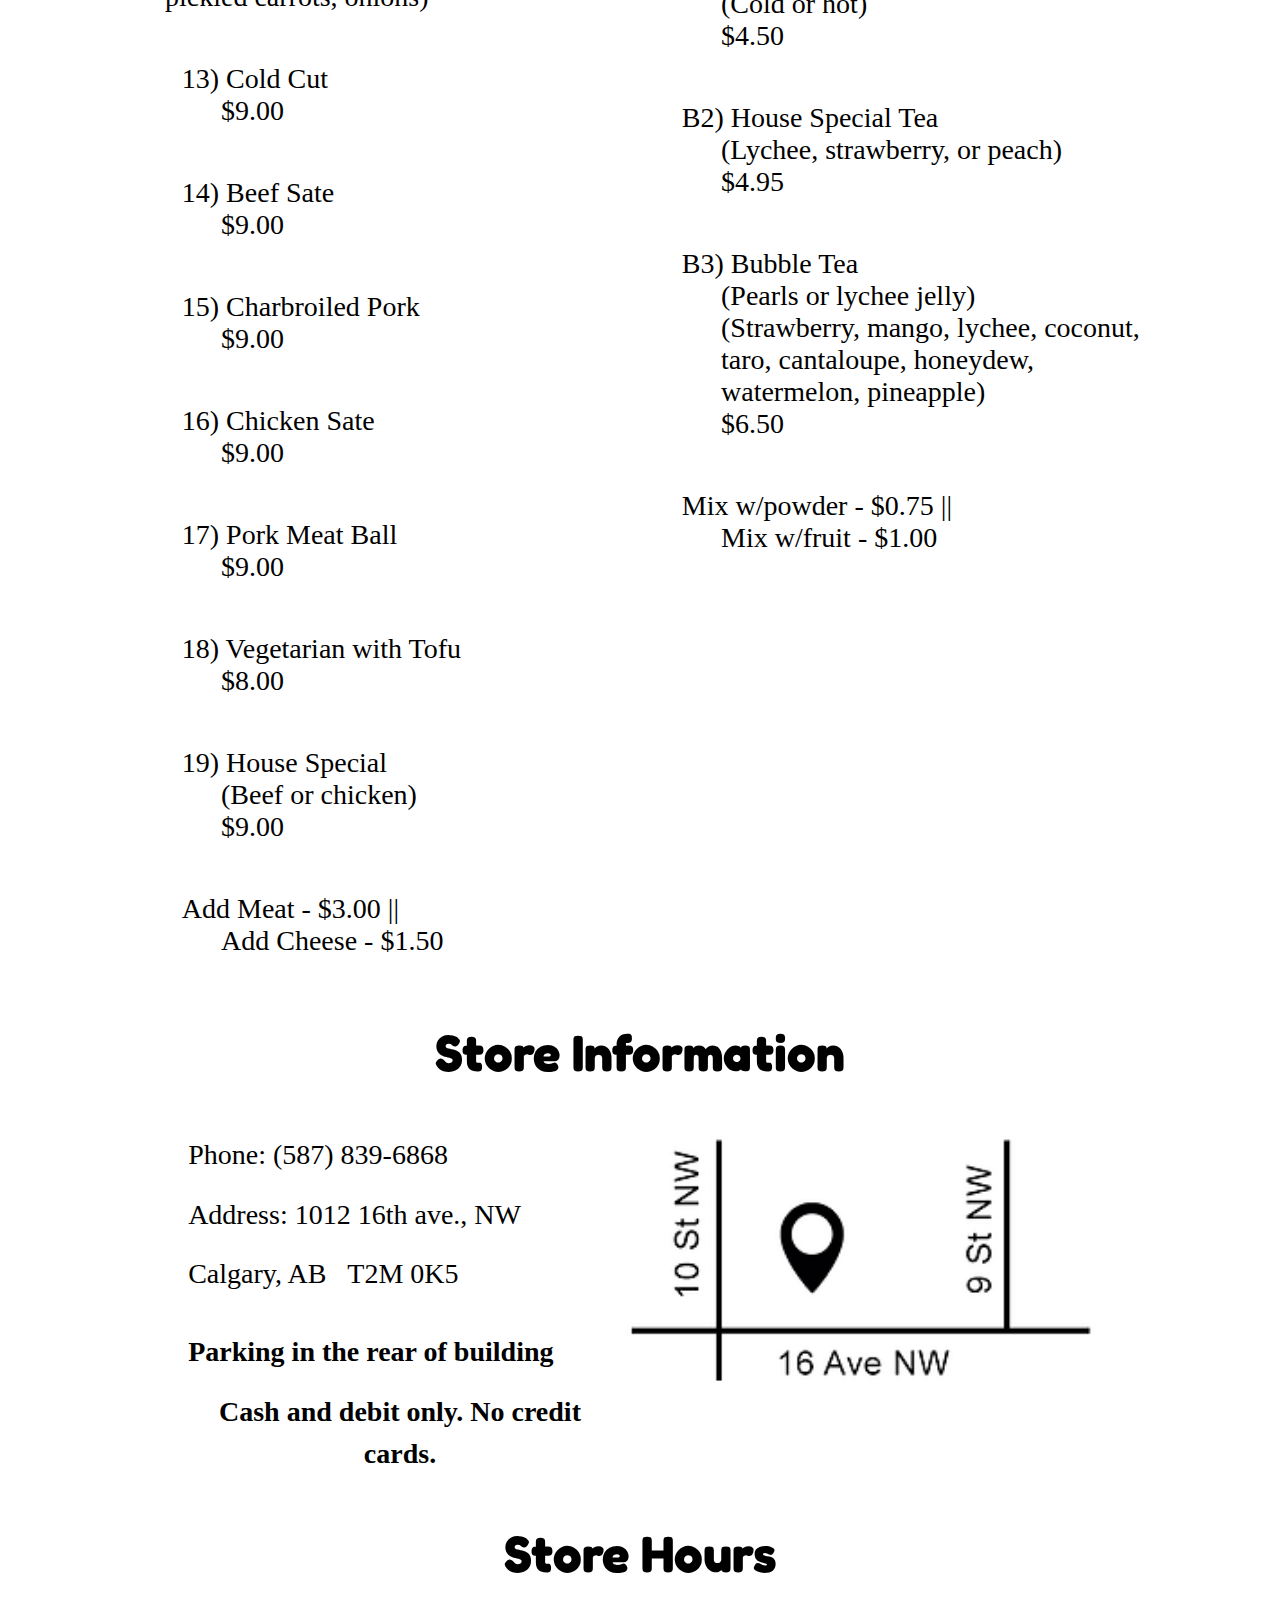
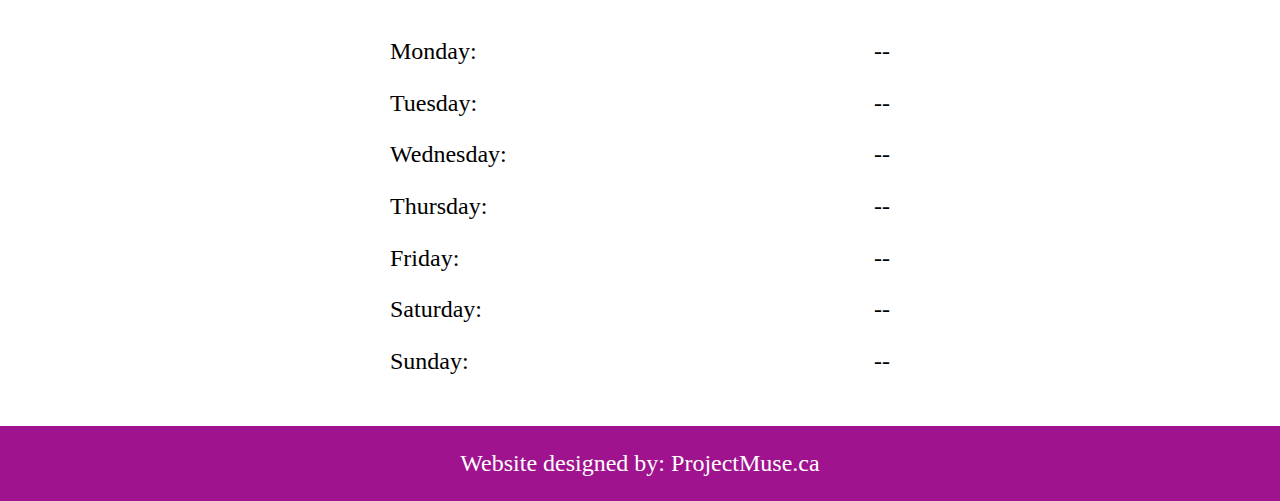
==== commit c3f4e837: "Add files via upload" ====
--- a/index.html
+++ b/index.html
@@ -16,12 +16,12 @@
 	
 	<main class="gallery">
 	  <div class="pictureDiv">
-	    <img class="galleryPic" src="dishPicOne.jpg">
-		<img class="galleryPic" src="dishPicTwo.jpg">
-		<img class="galleryPic" src="dishPicThree.jpg">
-		<img class="galleryPic" src="dishPicFour.jpg">
-		<img class="galleryPic" src="dishPicFive.jpg">
-		<img class="galleryPic" src="dishPicSix.jpg">
+	    <img class="picture picture1" src="dishPicOne.jpg">
+		<img class="picture picture2" src="dishPicTwo.jpg">
+		<img class="picture picture3" src="dishPicThree.jpg">
+		<img class="picture picture4" src="dishPicFour.jpg">
+		<img class="picture picture5" src="dishPicFive.jpg">
+		<img class="picture picture6" src="dishPicSix.jpg">
 	  </div>
 	</main>
 	
@@ -232,5 +232,7 @@
 	<footer>
 	  <p class="footerParagraph" style="color: white;">Website designed by: ProjectMuse.ca</p>
 	</footer>
+	
+	<script src="mymyScript.js"></script>
   </body>
 </html>--- a/stylesheet.css
+++ b/stylesheet.css
@@ -4,26 +4,62 @@
 /*Website Sub-main Areas*/
 /*Gallery Area*/
 .gallery{
-	display: flex;
+    display: flex;
+    flex-flow: row wrap;
+	max-width: 50em;
+}
+	
+.pictureDiv{
+    display: flex;
 	flex-flow: row wrap;
-	
-	max-width: 60em;
-}
-
-.pictureDiv{
-	display: flex;
-	flex-flow: row wrap;
-	justify-content: center;
+	justify-content: space-between;
 	align-content: center;
 	align-items: center;
 	margin: auto;
 }
 
-.galleryPic{
-	width: 300px;
+
+*, *:before, *:after {
+    box-sizing: inherit;
+}
+
+.picture {
+    /* Safari transitionend event.propertyName === flex */
+    /* Chrome + FF transitionend event.propertyName === flex-grow */
+    transition:
+      font-size 0.7s cubic-bezier(0.61,-0.19, 0.7,-0.11),
+      flex 0.7s cubic-bezier(0.61,-0.19, 0.7,-0.11),
+      background 0.2s;
+    display: flex;
+    flex-flow: row wrap;
+    justify-content: space-evenly;
+    flex: 1;
+	max-width: 300px;
 	margin: 1%;
 }
 
+	
+/* Flex Items */
+.picture > * {
+    margin: 0;
+    width: 100%;
+    transition: transform 0.5s;
+    flex: 1 0 auto;
+    display: flex;
+    justify-content: center;
+    align-items: center;
+}
+
+.picture > *:first-child { transform: translateY(-100%); }
+.picture.open-active > *:first-child { transform: translateY(0); }
+.picture > *:last-child { transform: translateY(100%); }
+.picture.open-active > *:last-child { transform: translateY(0); }
+
+.picture.open {
+    flex: 2;
+	width: 20em;
+	z-index: 99;
+}
 
 
 /*Menu Area*/
@@ -124,6 +160,7 @@
 	padding: 0;
 	font-size: 24px;
 }
+
 
 /*Website Structure and Elements*/
 h1, h3{
